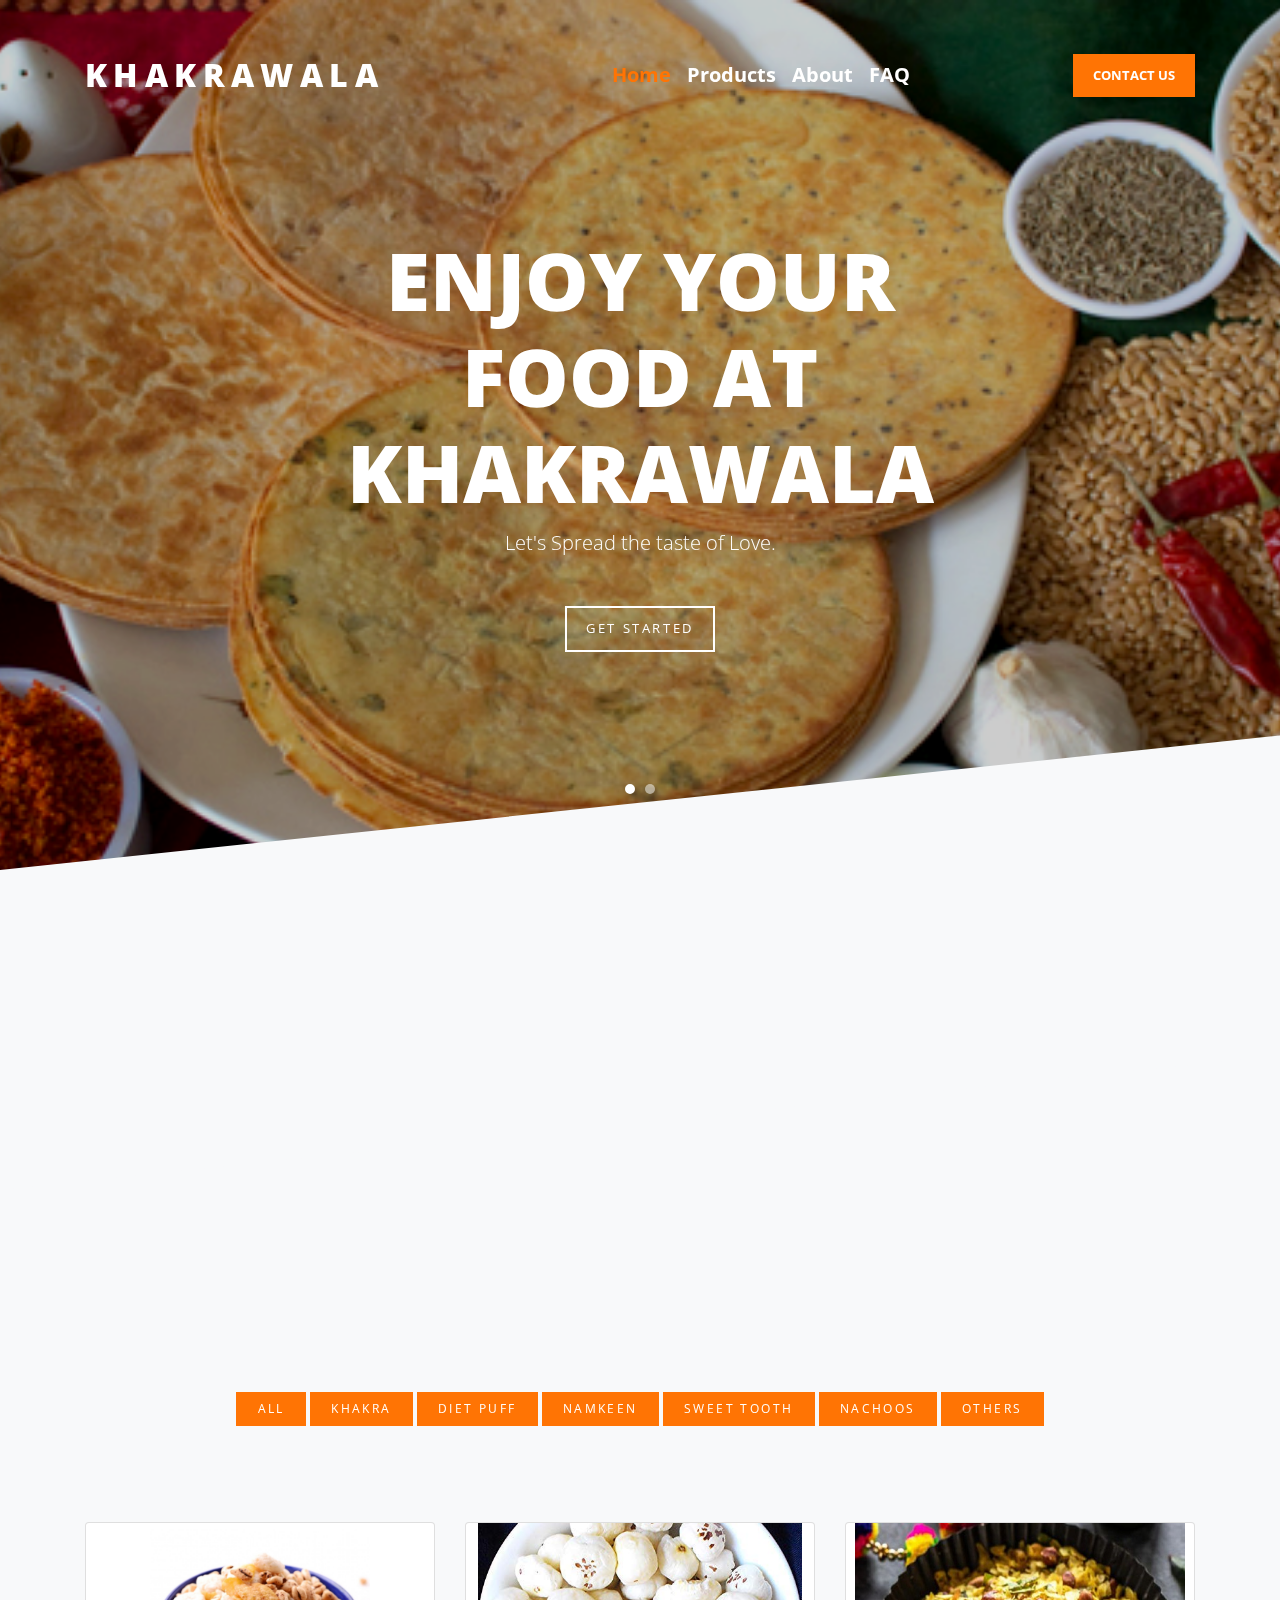
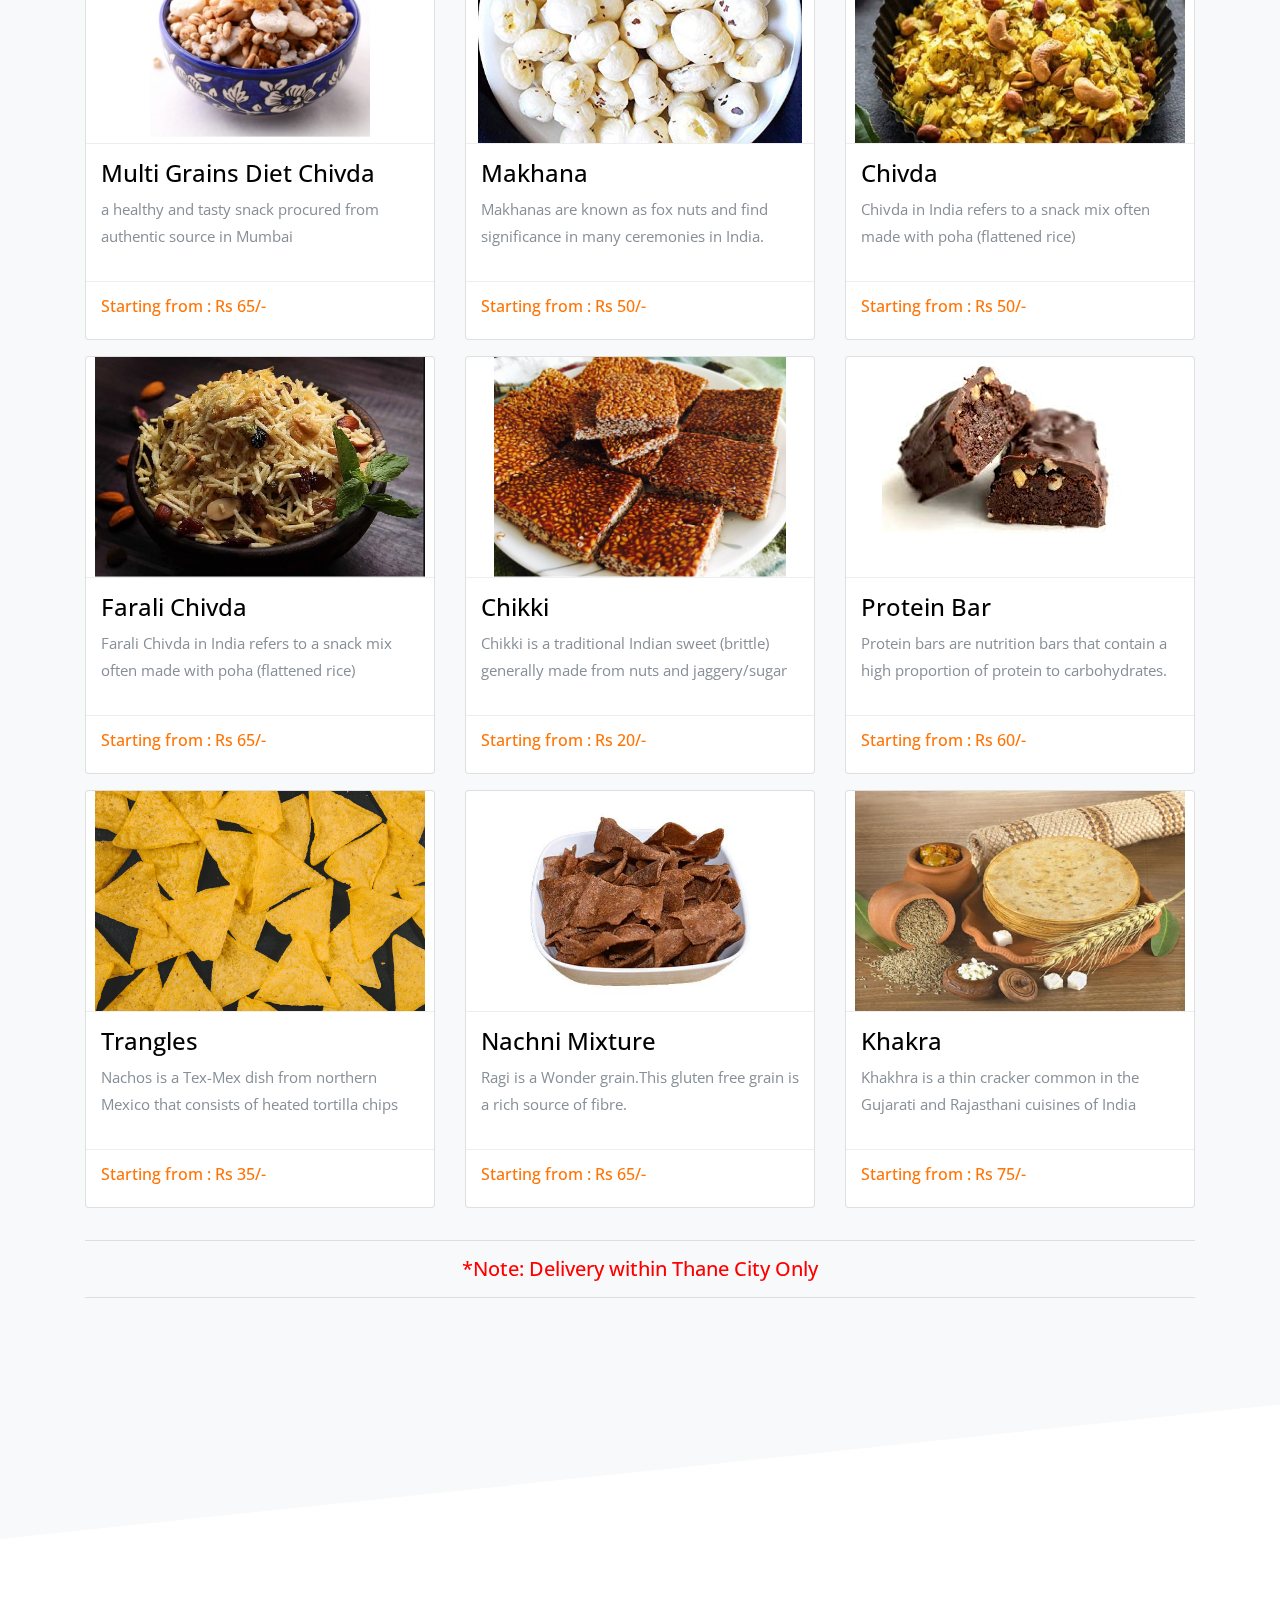
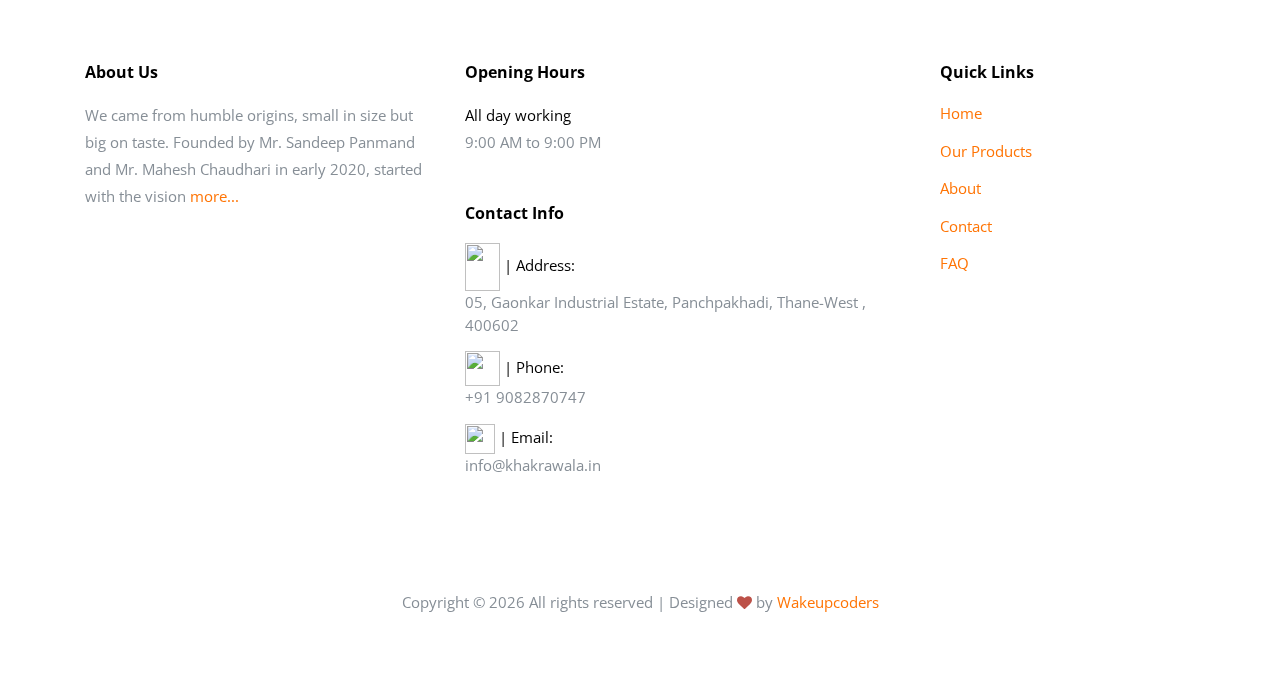
==== index.html @ 98084fb2 "anote done" ====
<!DOCTYPE html>
<html lang="en">

<head>
  <title>khakrawala</title>
  <meta charset="utf-8">
  <meta name="viewport" content="width=device-width, initial-scale=1, shrink-to-fit=yes">
  <link href="https://fonts.googleapis.com/css?family=Open+Sans:300,400,700,800" rel="stylesheet">

  <link rel="stylesheet" href="css/bootstrap.css">
  <link rel="stylesheet" href="css/animate.css">
  <link rel="stylesheet" href="css/owl.carousel.min.css">
  <link rel="stylesheet" href="css/aos.css">

  <link rel="stylesheet" href="css/magnific-popup.css">


  <link rel="stylesheet" href="fonts/ionicons/css/ionicons.min.css">
  <link rel="stylesheet" href="fonts/fontawesome/css/font-awesome.min.css">
  <link rel="stylesheet" href="fonts/flaticon/font/flaticon.css">

  <!-- Theme Style -->
  <link rel="stylesheet" href="css/style.css">
</head>

<body>

  <header role="banner">
    <nav class="navbar navbar-expand-md navbar-dark bg-dark">
      <div class="container">
        <a class="navbar-brand" href="index.html">khakrawala</a>
        <button class="navbar-toggler" type="button" data-toggle="collapse" data-target="#navbarsExample05" aria-controls="navbarsExample05" aria-expanded="false" aria-label="Toggle navigation">
          <span class="navbar-toggler-icon"></span>
        </button>

        <div class="collapse navbar-collapse" id="navbarsExample05">
          <ul class="navbar-nav ml-auto pl-lg-5 pl-0" >
            <li class="nav-item">
              <a class="nav-link active" href="index.html" style="font-size: 20px; font-weight: bolder;">Home</a>
            </li>
            <li class="nav-item">
              <a class="nav-link" href="recipes.html" style="font-size: 20px; font-weight: bolder;">Products</a>
            </li>
            
            <li class="nav-item">
              <a class="nav-link" href="about.html" style="font-size: 20px; font-weight: bolder;">About</a>
            </li>


            <li class="nav-item">
                <a class="nav-link" href="faq.html" style="font-size: 20px; font-weight: bolder;">FAQ</a>
              </li>
         
          </ul>

          <ul class="navbar-nav ml-auto">
            <li class="nav-item cta-btn">
              <a class="nav-link" href="contact.html">Contact Us</a>
            </li>
          </ul>
          
        </div>
      </div>
    </nav>
  </header>
  <!-- END header -->

  <div class="slider-wrap">
    <section class="home-slider owl-carousel">


      <div class="slider-item" style="background-image: url('img/khakhara2nd.png');">

        <div class="container">
          <div class="row slider-text align-items-center justify-content-center">
            <div class="col-md-8 text-center col-sm-12 ">
              <h1 data-aos="fade-up">Enjoy Your Food at khakrawala</h1>
              <p class="mb-5" data-aos="fade-up" data-aos-delay="100">Let's Spread the taste of Love.</p>
              <p data-aos="fade-up" data-aos-delay="200"><a href="#getstarted" class="btn btn-white btn-outline-white">Get
                  Started </a></p>
            </div>
          </div>
        </div>

      </div>

      <div class="slider-item" style="background-image: url('img/chk.jpg');">
        <div class="container">
          <div class="row slider-text align-items-center justify-content-center">
            <div class="col-md-8 text-center col-sm-12 ">
              <h1 data-aos="fade-up">Delecious Food</h1>
              <p class="mb-5" data-aos="fade-up" data-aos-delay="100">Its Just one call away <a href="contact.html">Contact Us</a></p>
              <p data-aos="fade-up" data-aos-delay="200"><a href="#getstarted" class="btn btn-white btn-outline-white">Get
                  Started</a></p>
            </div>
          </div>
        </div>

      </div>

    </section>
    <!-- END slider -->
  </div>


  <section class="section bg-light py-5  bottom-slant-gray" id="getstarted">
    <div class="container">
      <div class="row" >
        <div class="col-md-6 mb-4 mb-lg-0 col-lg-3 text-left service-block" data-aos="fade-up" data-aos-delay="">
          <span class="wrap-icon"><span class="flaticon-dinner d-block mb-4"></span></span>
          <h3 class="mb-2 text-primary" >Enjoy Eating</h3>
          <p>Enjoy the taste of life with khakrawala. We provides delicious food it will connect you to your soul.</p>
        </div>
        <div class="col-md-6 mb-4 mb-lg-0 col-lg-3 text-left service-block" data-aos="fade-up" data-aos-delay="100">
          <span class="wrap-icon"><span class="flaticon-cook d-block mb-4"></span></span>
          <h3 class="mb-2 text-primary">Snacks Lover</h3>
          <p>If you are a snacks lover or wanted to eat something crisp or snacky you are at right place.</p>
        </div>
        <div class="col-md-6 mb-4 mb-lg-0 col-lg-3 text-left service-block" data-aos="fade-up" data-aos-delay="200">
          <span class="wrap-icon"><span
              class="flaticon-cook d-block mb-4"></span></span>
          <h3 class="mb-2 text-primary">Hunger Killer</h3>
          <p>Huger!!!! Feeling hungry we are always ready to server our delicoius and amazing food with our love.</p>
        </div>
        <div class="col-md-6 mb-4 mb-lg-0 col-lg-3 text-left service-block" data-aos="fade-up" data-aos-delay="300">
          <span class="wrap-icon"><span class="flaticon-dinner d-block mb-4"></span></span>
          <h3 class="mb-2 text-primary">Best in Budget</h3>
          <p>We provide such food that fits into your pocket. Lets enjoy the day with cheap and Good quality of food.</p>
        </div>
      </div>
    </div>
  </section>




  

  <section class="section bg-light pt-0 bottom-slant-gray">

      <div class="clearfix mb-5 pb-5">
        <div class="container-fluid">
          <div class="row" data-aos="fade">
            <div class="col-md-12 text-center heading-wrap">
              <h2>Products</h2>
  
              <h4>Our Specialty - 101 Flavours Khakra's</h4>
            </div>
  
          </div>
        </div>
        <div class="container"><br>
          <center>
            <button  class="btn btn-sm btn-primary" id="btnall">All</button>
            <button  class="btn btn-sm btn-primary" id="btnkhakra">Khakra</button>
            <button  class="btn btn-sm btn-primary" id="btndietpuff">Diet Puff</button>
            <button  class="btn btn-sm btn-primary" id="btnnamkeen">Namkeen</button>
            <button  class="btn btn-sm btn-primary" id="btnsweettooth">Sweet Tooth</button>
            <button  class="btn btn-sm btn-primary" id="btnnachoos">Nachoos</button>
            <button  class="btn btn-sm btn-primary" id="btnothers">Others</button>
          </center>
  
        </div>
      </div>
  
  
  
      
     
  
      <div class="container">
  
  
        <div class="row">
          <div class="col-md-4 DP">
            <figure class="card card-product">
              <div class="img-wrap"><img src="img/pop_-_multigrain_mix_web.jpg"></div>
              <figcaption class="info-wrap">
                <h4 class="title">Multi Grains Diet Chivda</h4>
                <p class="desc">a healthy and tasty snack procured from authentic source in Mumbai</p>
  
              </figcaption>
              <div class="bottom-wrap">
  
                <div class="price-wrap h5">
                  <span class="price-new">
                    <p class="text-primary h6">Starting from : Rs 65/- </p>
                  </span>
                </div> <!-- price-wrap.// -->
              </div> <!-- bottom-wrap.// -->
            </figure>
          </div> <!-- col // -->
          <div class="col-md-4 DP">
            <figure class="card card-product">
              <div class="img-wrap"><img src="img/roasted-makhana-recipe-1.jpg"> </div>
              <figcaption class="info-wrap">
                <h4 class="title">Makhana</h4>
                <p class="desc">Makhanas are known as fox nuts and find significance in many ceremonies in India.</p>
  
              </figcaption>
              <div class="bottom-wrap">
  
                <div class="price-wrap h5">
                  <span class="price-new">
                    <p class="text-primary h6 ">Starting from : Rs 50/- </p>
                  </span>
                </div> <!-- price-wrap.// -->
              </div> <!-- bottom-wrap.// -->
            </figure>
          </div> <!-- col // -->
          <div class="col-md-4 NAMKEEN">
            <figure class="card card-product">
              <div class="img-wrap"><img src="img/Roasted-Poha-Chivda-480x270.jpg"></div>
              <figcaption class="info-wrap">
                <h4 class="title">Chivda</h4>
                <p class="desc">Chivda in India refers to a snack mix often made with poha (flattened rice)</p>
  
              </figcaption>
              <div class="bottom-wrap">
  
                <div class="price-wrap h5">
                  <span class="price-new">
                    <p class="text-primary h6 ">Starting from : Rs 50/- </p>
                  </span>
                </div> <!-- price-wrap.// -->
              </div> <!-- bottom-wrap.// -->
            </figure>
          </div> <!-- col // -->
  
  
  
  
          <div class="col-md-4 NAMKEEN">
            <figure class="card card-product">
              <div class="img-wrap"><img src="img/farali-chivda-namkeen-500x500.jpg"></div>
              <figcaption class="info-wrap">
                <h4 class="title">Farali Chivda</h4>
                <p class="desc">Farali Chivda in India refers to a snack mix often made with poha (flattened rice)</p>
  
              </figcaption>
              <div class="bottom-wrap">
  
                <div class="price-wrap h5">
                  <span class="price-new">
                    <p class="text-primary h6 ">Starting from : Rs 65/- </p>
                  </span></span>
                </div> <!-- price-wrap.// -->
              </div> <!-- bottom-wrap.// -->
            </figure>
          </div> <!-- col // -->
          <div class="col-md-4 ST">
            <figure class="card card-product">
              <div class="img-wrap"><img src="img/Peanut-Chikki-500x500.jpg"> </div>
              <figcaption class="info-wrap">
                <h4 class="title">Chikki</h4>
                <p class="desc">Chikki is a traditional Indian sweet (brittle) generally made from nuts and
                  jaggery/sugar</p>
  
              </figcaption>
              <div class="bottom-wrap">
  
                <div class="price-wrap h5">
                  <span class="price-new">
                    <p class="text-primary h6 ">Starting from : Rs 20/-</p>
                  </span>
                </div> <!-- price-wrap.// -->
              </div> <!-- bottom-wrap.// -->
            </figure>
          </div> <!-- col // -->
          <div class="col-md-4 ST">
            <figure class="card card-product">
              <div class="img-wrap"><img src="img/proteinbar.jpg"></div>
              <figcaption class="info-wrap">
                <h4 class="title">Protein Bar</h4>
                <p class="desc">Protein bars are nutrition bars that contain a high proportion of protein to
                  carbohydrates.</p>
  
              </figcaption>
              <div class="bottom-wrap">
  
                <div class="price-wrap h5">
                  <span class="price-new">
                    <p class="text-primary h6 ">Starting from : Rs 60/-</p>
                  </span>
                </div> <!-- price-wrap.// -->
              </div> <!-- bottom-wrap.// -->
            </figure>
          </div> <!-- col // -->
  
  
  
          <div class="col-md-4 nachoos">
            <figure class="card card-product">
              <div class="img-wrap"><img src="img/triangles.jpg"></div>
              <figcaption class="info-wrap">
                <h4 class="title">Trangles</h4>
                <p class="desc">Nachos is a Tex-Mex dish from northern Mexico that consists of heated tortilla chips</p>
  
              </figcaption>
              <div class="bottom-wrap">
  
                <div class="price-wrap h5">
                  <span class="price-new">
                    <p class="text-primary h6 ">Starting from : Rs 35/-</p>
                  </span>
                </div> <!-- price-wrap.// -->
              </div> <!-- bottom-wrap.// -->
            </figure>
          </div> <!-- col // -->
          <div class="col-md-4 others">
            <figure class="card card-product">
              <div class="img-wrap"><img src="img/nachni.jpg"> </div>
              <figcaption class="info-wrap">
                <h4 class="title">Nachni Mixture</h4>
                <p class="desc">Ragi is a Wonder grain.This gluten free grain is a rich source of fibre.</p>
  
              </figcaption>
              <div class="bottom-wrap">
  
                <div class="price-wrap h5">
                  <span class="price-new">
                    <p class="text-primary h6 ">Starting from : Rs 65/-</p>
                  </span>
                </div> <!-- price-wrap.// -->
              </div> <!-- bottom-wrap.// -->
            </figure>
          </div> <!-- col // -->
          <div class="col-md-4 khakra">
            <figure class="card card-product">
              <div class="img-wrap"><img src="img/khakhra23.jpg"></div>
              <figcaption class="info-wrap">
                <h4 class="title">Khakra</h4>
                <p class="desc">Khakhra is a thin cracker common in the Gujarati and Rajasthani cuisines of India</p>
  
              </figcaption>
              <div class="bottom-wrap">
  
                <div class="price-wrap h5">
                  <span class="price-new">
                    <p class="text-primary h6 "> Starting from : Rs 75/- </p>
                  </span>
                </div> <!-- price-wrap.// -->
              </div> <!-- bottom-wrap.// -->
            </figure>
          </div> <!--  col // -->
  
  
        </div>
        <hr>
        <center><h5 style="color:red;">*Note: Delivery within Thane City Only</h5></center> 
        <hr>
      </div>
  
  
      <!-- <div class="container"> 
          
            <div class="row no-gutters">
              <div class="col-md-6">
                <div class="sched d-block d-lg-flex">
                  <div class="bg-image order-2" style="background-image: url('img/pop_-_multigrain_mix_web.jpg');" data-aos="fade"></div>
                  <div class="text order-1">
                    <h3>Farali Chivda</h3>
                    <p>Farali Chivda in India refers to a snack mix often made with poha (flattened rice)</p>
                    <p class="text-primary h6">Rs 65/- 200 gm</p>
                  </div>
                  
                </div>
    
                <div class="sched d-block d-lg-flex">
                  <div class="bg-image" style="background-image: url('img/Roasted-Poha-Chivda-480x270.jpg');" data-aos="fade"></div>
                  <div class="text">
                    <h3>Chivda </h3>
                    <p>Chivda in India refers to a snack mix often made with poha (flattened rice)</p>
                    <p class="text-primary h6 ">Rs 50 200 gm</p>
                    
                  </div>
                  
                </div>
    
              </div>
    
              <div class="col-md-6">
                <div class="sched d-block d-lg-flex">
                  <div class="bg-image order-2" style="background-image: url('img/roasted-makhana-recipe-1.jpg');" data-aos="fade"></div>
                  <div class="text order-1">
                    <h3>Makhana</h3>
                    <p>Makhanas are known as fox nuts and find significance in many ceremonies in India.</p>
                    <p class="text-primary h6">Rs 50 100 gm (Any flavour)</p>
                    
                  </div>
                  
                </div>
    
                <div class="sched d-block d-lg-flex">
                  <div class="bg-image" style="background-image: url('img/farali-chivda-namkeen-500x500.jpg ');" data-aos="fade"></div>
                  <div class="text">
                    <h3>Farali Chivda</h3>
                    <p>Farali Chivda in India refers to a snack mix often made with poha (flattened rice)</p>
                    <p class="text-primary h6">Rs 60 200gm (Any flavour)</p>
                    
                  </div>
                  
                </div>
    
              </div>
            </div>
    
            <div class="row no-gutters">
              <div class="col-md-6">
                <div class="sched d-block d-lg-flex">
                  <div class="bg-image order-2" style="background-image: url('img/Peanut-Chikki-500x500.jpg');" data-aos="fade"></div>
                  <div class="text order-1">
                    <h3>Chikki</h3>
                    <p>Chikki is a traditional Indian sweet (brittle) generally made from nuts and jaggery/sugar.</p>
                    <p class="text-primary h6">Rs 20 50gm</p>
                  </div>
                  
                </div>
    
                <div class="sched d-block d-lg-flex">
                  <div class="bg-image" style="background-image: url('img/triangles.jpg');" data-aos="fade"></div>
                  <div class="text">
                    <h3>Trangles</h3>
                    <p>Nachos is a Tex-Mex dish from northern Mexico that consists of heated tortilla chips</p>
                    <p class="text-primary h6">Rs 35 60gm </p>
                    
                  </div>
                  
                </div>
    
              </div>
    
              <div class="col-md-6">
                <div class="sched d-block d-lg-flex">
                  <div class="bg-image order-2" style="background-image: url('img/proteinbar.jpg');" data-aos="fade"></div>
                  <div class="text order-1">
                    <h3>Protein Bar</h3>
                    <p>Protein bars are nutrition bars that contain a high proportion of protein to carbohydrates.</p>
                    <p class="text-primary h6">Rs 60-80 40gm (depending on ingredients)</p>
                    
                  </div>
                  
                </div>
    
                <div class="sched d-block d-lg-flex">
                  <div class="bg-image" style="background-image: url('img/nachni.jpg');" data-aos="fade"></div>
                  <div class="text">
                    <h3>Nachni mixture</h3>
                    <p>Ragi is a Wonder grain.This gluten free grain is a rich source of fibre.</p>
                    <p class="text-primary h6">Rs 65 200gm </p>
        
                  </div>
                </div>
              </div>
              <div class="col-md-6">
                <div class="sched d-block d-lg-flex">
                  <div class="bg-image order-2" style="background-image: url('img/kakhra3.png');" data-aos="fade"></div>
                  <div class="text order-1">
                    <h3>Khakra</h3>
                    <p>Khakhra is a thin cracker common in the Gujarati and Rajasthani cuisines of western India</p>
                    <p class="text-primary h6">Rs 75/- 250gm </p>
                  </div>
                </div>
              </div>
          </div>
        </div>  -->
    </section> <!-- .section -->
    <footer class="site-footer" role="contentinfo">
      <div class="container mb-5">
        <div class="row justify-content-center">
          <div class="col-lg-6 text-center">
            <div class="row">
  
            </div>
          </div>
        </div>
      </div>
      <div class="container">
        <div class="row mb-5">
          <div class="col-md-4 mb-5">
            <h3>About Us</h3>
            <p class="mb-5">We came from humble origins, small in size but big on taste. Founded by Mr. Sandeep Panmand and
              Mr. Mahesh Chaudhari in early 2020, started with the vision
              <a href="about.html">more...</a>
            </p>
            <ul class="list-unstyled footer-link d-flex footer-social">
              <!-- <li><a href="#" class="p-2"><span class="fa fa-twitter"></span></a></li>
                <li><a href="#" class="p-2"><span class="fa fa-facebook"></span></a></li>
                <li><a href="#" class="p-2"><span class="fa fa-linkedin"></span></a></li>
                <li><a href="#" class="p-2"><span class="fa fa-instagram"></span></a></li> -->
            </ul>
  
          </div>
          <div class="col-md-5 mb-5">
            <div class="mb-5">
              <h3>Opening Hours</h3>
              <p><strong class="d-block font-weight-normal text-black">All day working </strong> 9:00 AM to 9:00 PM </p>
            </div>
            <div>
              <h3>Contact Info</h3>
              <ul class="list-unstyled footer-link">
                <li class="d-block">
                  <span class="d-block text-black"> <img src="https://cdn3.iconfinder.com/data/icons/general-25/76/Location-512.png" height="48" width="35"/> | Address:</span>
                  <span>05, Gaonkar Industrial Estate, Panchpakhadi, Thane-West , 400602</span></li>
                <li class="d-block"> <span class="d-block text-black"><img src="https://img.icons8.com/pastel-glyph/64/000000/whatsapp--v2.png" height="35" width="35"/> | Phone:</span><span>+91 9082870747</span></li>
                <li class="d-block"><span class="d-block text-black"><img src="https://image.flaticon.com/icons/png/512/8/8807.png" height="30" width="30"/> | Email:</span><span>info@khakrawala.in </span></li>
              </ul>
            </div>
          </div>
          <div class="col-md-3 mb-5">
            <h3>Quick Links</h3>
            <ul class="list-unstyled footer-link">
                <li><a href="index.html">Home</a></li>
                <li><a href="recipes.html">Our Products</a></li>
                <li><a href="about.html">About</a></li>
                <li><a href="contact.html">Contact</a></li>
                <li><a href="faq.html">FAQ</a></li>
              </ul>
          </div>
          <div class="col-md-3">
  
          </div>
        </div>
        <div class="row">
          <div class="col-12 text-md-center text-left">
            <p>
  
              Copyright &copy;
              <script>document.write(new Date().getFullYear());</script> All rights reserved | Designed <i
                class="fa fa-heart text-danger" aria-hidden="true"></i> by <a href="#" target="_blank">Wakeupcoders</a>
  
            </p>
          </div>
        </div>
      </div>
    </footer>
  <!-- END footer -->
  <!-- loader -->
  <div id="loader" class="show fullscreen"><svg class="circular" width="48px" height="48px">
      <circle class="path-bg" cx="24" cy="24" r="22" fill="none" stroke-width="4" stroke="#eeeeee" />
      <circle class="path" cx="24" cy="24" r="22" fill="none" stroke-width="4" stroke-miterlimit="10"
        stroke="#cf1d16" /></svg></div>
  <script src="js/jquery-3.2.1.min.js"></script>
  <script src="js/popper.min.js"></script>
  <script src="js/bootstrap.min.js"></script>
  <script src="js/owl.carousel.min.js"></script>
  <script src="js/jquery.waypoints.min.js"></script>
  <script src="js/aos.js"></script>
  <script src="js/jquery.magnific-popup.min.js"></script>
  <script src="js/magnific-popup-options.js"></script>
  <script src="js/main.js"></script>
  <script src="js/script.js"></script>

</body>

</html>
---- fonts/flaticon/font/flaticon.css ----
/*
  	Flaticon icon font: Flaticon
  	Creation date: 02/05/2019 01:22
  	*/

@font-face {
  font-family: "Flaticon";
  src: url("./Flaticon.eot");
  src: url("./Flaticon.eot?#iefix") format("embedded-opentype"),
       url("./Flaticon.woff2") format("woff2"),
       url("./Flaticon.woff") format("woff"),
       url("./Flaticon.ttf") format("truetype"),
       url("./Flaticon.svg#Flaticon") format("svg");
  font-weight: normal;
  font-style: normal;
}

@media screen and (-webkit-min-device-pixel-ratio:0) {
  @font-face {
    font-family: "Flaticon";
    src: url("./Flaticon.svg#Flaticon") format("svg");
  }
}

[class^="flaticon-"]:before, [class*=" flaticon-"]:before,
[class^="flaticon-"]:after, [class*=" flaticon-"]:after {   
  font-family: Flaticon;
        font-style: normal;
/* Better Font Rendering =========== */
  -webkit-font-smoothing: antialiased;
  -moz-osx-font-smoothing: grayscale;
}

.flaticon-dinner:before { content: "\f100"; }
.flaticon-hot-coffee-rounded-cup-on-a-plate-from-side-view:before { content: "\f101"; }
.flaticon-alcohol:before { content: "\f102"; }
.flaticon-fish:before { content: "\f103"; }
.flaticon-meat:before { content: "\f104"; }
.flaticon-cook:before { content: "\f105"; }
---- css/style.css ----
html {
  overflow-x: hidden; }

body {
  background: #fff;
  font-family: "Open Sans", Arial, sans-serif;
  font-weight: 400;
  font-size: 15px;
  line-height: 1.8;
  color: #868e96; }

.card-product .img-wrap {
    border-radius: 3px 3px 0 0;
    overflow: hidden;
    position: relative;
    height: 220px;
    text-align: center;
}
.card-product .img-wrap img {
    max-height: 100%;
    max-width: 100%;
    object-fit: cover;
}
.card-product .info-wrap {
    overflow: hidden;
    padding: 15px;
    border-top: 1px solid #eee;
}
.card-product .bottom-wrap {
    padding: 15px;
    border-top: 1px solid #eee;
}

.label-rating { margin-right:10px;
    color: #333;
    display: inline-block;
    vertical-align: middle;
}

.card-product .price-old {
    color: #999;
}
  

a {
  -webkit-transition: .3s all ease;
  -o-transition: .3s all ease;
  transition: .3s all ease;
  text-decoration: none; }
  a:hover {
    text-decoration: none; }

h1, h2, h3, h4, h5 {
  color: #000; }

.btn, .form-control {
  outline: none;
  -webkit-box-shadow: none !important;
  box-shadow: none !important;
  border-radius: 0px !important; }
  .btn:focus, .btn:active, .form-control:focus, .form-control:active {
    outline: none; }

.form-control {
  -webkit-box-shadow: none !important;
  box-shadow: none !important;
  height: 46px;
  border-width: 1px; }
  .form-control:active, .form-control:focus {
    border-color: #ff7404; }

textarea.form-control {
  height: inherit; }

.btn {
  font-size: 13px;
  text-transform: uppercase;
  letter-spacing: .2em; }
  .btn.btn-primary {
    color: #fff;
    border-width: 2px; }
    .btn.btn-primary:hover, .btn.btn-primary:active, .btn.btn-primary:focus {
      border-color: #ff9037;
      background: #ff9037; }
  .btn.btn-sm {
    font-size: 12px; }
  .btn.btn-outline-primary {
    border-width: 2px;
    color: #ff7404; }
    .btn.btn-outline-primary:hover, .btn.btn-outline-primary:focus, .btn.btn-outline-primary:active {
      color: #fff; }
  .btn.btn-outline-white {
    border-width: 2px;
    border-color: #fff;
    color: #fff; }
    .btn.btn-outline-white:hover, .btn.btn-outline-white:focus {
      background: #fff;
      color: #000 !important;
      border-width: 2px; }
  .btn:hover {
    text-decoration: none; }

/* Header */
header {
  position: absolute;
  top: 0;
  left: 0;
  width: 100%;
  z-index: 5;
  padding: 0px 0; }
  @media (min-width: 768px) {
    header {
      padding: 30px 0; } }
  header .navbar-brand {
    text-transform: uppercase;
    letter-spacing: .2em;
    font-weight: 800;
    font-size: 2rem; }
    header .navbar-brand.absolute {
      position: absolute; }
      @media (max-width: 991px) {
        header .navbar-brand.absolute {
          position: relative; } }
    header .navbar-brand span {
      color: #ff7404; }
      @media (min-width: 768px) {
        header .navbar-brand span {
          color: #ced4da; } }
  header .navbar {
    background: black !important;
    padding-top: .5rem;
    padding-bottom: .5rem; }
    @media (min-width: 768px) {
      header .navbar {
        padding-top: 0;
        padding-bottom: 0;
        background: none !important;
        position: relative; } }
    header .navbar .nav-link {
      padding: 1.7rem 1rem;
      outline: none !important;
      font-size: 1rem;
      color: white !important; }
      @media (max-width: 1199px) {
        header .navbar .nav-link {
          padding: .5rem 0rem; } }
      header .navbar .nav-link.active {
        color: #ff7404 !important; }
    header .navbar .dropdown-menu {
      font-size: 14px;
      border-radius: 4px;
      border: none;
      -webkit-box-shadow: 0 2px 30px 0px rgba(0, 0, 0, 0.2);
      box-shadow: 0 2px 30px 0px rgba(0, 0, 0, 0.2);
      min-width: 13em;
      margin-top: -10px; }
      header .navbar .dropdown-menu:before {
        bottom: 100%;
        left: 10%;
        border: solid transparent;
        content: " ";
        height: 0;
        width: 0;
        position: absolute;
        pointer-events: none;
        border-bottom-color: #fff;
        border-width: 7px; }
        @media (max-width: 991px) {
          header .navbar .dropdown-menu:before {
            display: none; } }
      header .navbar .dropdown-menu .dropdown-item:hover {
        background: #ff7404;
        color: #fff; }
      header .navbar .dropdown-menu .dropdown-item.active {
        background: #ff7404;
        color: #fff; }
      header .navbar .dropdown-menu a {
        padding-top: 7px;
        padding-bottom: 7px; }
    header .navbar .cta-btn a {
      background: #ff7404;
      color: #fff !important;
      text-transform: uppercase;
      font-size: .8rem;
      padding: 15px 20px !important;
      line-height: 1;
      font-weight: bold;
      -webkit-transition: .3s all ease;
      -o-transition: .3s all ease;
      transition: .3s all ease; }
      header .navbar .cta-btn a:hover {
        background: #fff;
        color: #ff7404 !important;
        -webkit-box-shadow: 2px 0 30px -5px rgba(0, 0, 0, 0.2);
        box-shadow: 2px 0 30px -5px rgba(0, 0, 0, 0.2); }

.half .text, .half .image {
  width: 50%; }
  @media (max-width: 991px) {
    .half .text, .half .image {
      width: 100%; } }

.half .text {
  padding: 7%; }

.half .image {
  background-size: cover;
  background-position: center center; }
  @media (max-width: 991px) {
    .half .image {
      height: 350px; } }

.section-heading h2 {
  font-size: 50px; }

.section-heading .small-sub-heading {
  font-size: 14px;
  color: #ff7404; }

.blog .media h3 {
  font-size: 20px;
  margin-bottom: 10px; }

.blog .media .post-meta {
  font-size: 14px;
  letter-spacing: .2em;
  text-transform: uppercase; }

.blog .media > a {
  width: 40%; }
  @media (max-width: 767px) {
    .blog .media > a {
      width: 100%;
      margin-bottom: 30px; } }

.item-dishes {
  position: relative;
  display: block;
  overflow: hidden; }
  .item-dishes img {
    -webkit-transform: scale(1);
    -ms-transform: scale(1);
    transform: scale(1);
    -webkit-transition: .3s all ease-out;
    -o-transition: .3s all ease-out;
    transition: .3s all ease-out;
    z-index: 1; }
  .item-dishes:before {
    position: absolute;
    content: "";
    left: 0;
    right: 0;
    bottom: 0;
    top: 0;
    z-index: 2;
    background: #000;
    opacity: .3; }
  .item-dishes .text {
    z-index: 3;
    position: absolute;
    top: 50%;
    -webkit-transform: translateY(-50%);
    -ms-transform: translateY(-50%);
    transform: translateY(-50%);
    width: 100%;
    text-align: center; }
    .item-dishes .text .dishes-heading {
      font-size: 30px;
      font-weight: 700;
      max-width: 500px;
      margin: 0 auto;
      text-transform: uppercase;
      color: #fff; }
      @media (max-width: 991px) {
        .item-dishes .text .dishes-heading {
          font-size: 1.3rem; } }
    .item-dishes .text .dishes-price {
      font-weight: 700;
      font-size: 20px;
      color: #fff;
      display: inline-block;
      background: #ff7404;
      width: 100px;
      height: 100px;
      line-height: 100px;
      border-radius: 50%;
      -webkit-transition: .3s all ease;
      -o-transition: .3s all ease;
      transition: .3s all ease;
      border: 2px solid transparent; }
  .item-dishes:hover img {
    -webkit-transform: scale(1.1);
    -ms-transform: scale(1.1);
    transform: scale(1.1); }
  .item-dishes:hover .dishes-price {
    background: transparent;
    border: 2px solid #fff; }

.heading-wrap {
  position: relative; }
  .heading-wrap h2 {
    font-size: 50px;
    position: relative;
    padding-top: 30px;
    z-index: 2;
    text-transform: uppercase;
    font-weight: 800; }
    .heading-wrap h2:before {
      width: 80px;
      height: 2px;
      background: #ff7404;
      content: "";
      position: absolute;
      top: 0;
      left: 50%;
      -webkit-transform: translateX(-50%);
      -ms-transform: translateX(-50%);
      transform: translateX(-50%); }
  .heading-wrap .back-text, .heading-wrap .back-text-dark {
    z-index: 0;
    line-height: 1;
    top: .5em;
    left: 50%;
    margin-top: -50px;
    -webkit-transform: translateX(-50%);
    -ms-transform: translateX(-50%);
    transform: translateX(-50%);
    font-weight: 800;
    font-size: 200px;
    position: absolute;
    width: 100%;
    color: #f7f7f7;
    text-transform: uppercase; }
  .heading-wrap .back-text-dark {
    color: #f2f2f2 !important; }

.lead {
  font-size: 16px; }

.testimonial p {
  font-size: 20px;
  color: #000; }

.testimonial .author img {
  width: 80px;
  height: 80px;
  border-radius: 50%; }

.testimonial .author .author-info {
  margin-top: 20px; }

.testimonial .author h4 {
  font-size: 18px;
  margin-bottom: 0; }

.testimonial .author p {
  color: #cccccc;
  font-size: 14px; }

.sched, .blog {
  display: block;
  background-color: #fff; }
  .sched .text, .sched .bg-image, .blog .text, .blog .bg-image {
    width: 100%; }
    @media (min-width: 992px) {
      .sched .text, .sched .bg-image, .blog .text, .blog .bg-image {
        width: 50%; } }
  .sched h3, .blog h3 {
    font-size: 20px; }
  .sched .text, .blog .text {
    padding: 30px; }
  .sched .sched-time, .blog .sched-time {
    font-size: 13px;
    color: #999999; }
  .sched .bg-image, .blog .bg-image {
    background-size: cover;
    background-position: center center; }
    @media (max-width: 991px) {
      .sched .bg-image, .blog .bg-image {
        height: 200px; } }

@media (min-width: 768px) {
  .blog {
    margin-bottom: 30px; } }

.blog .text, .blog .bg-image {
  width: 100%; }
  @media (min-width: 992px) {
    .blog .text, .blog .bg-image {
      width: 100%; } }

.blog .bg-image {
  height: 300px; }

.custom-icon {
  font-size: 70px;
  color: #ff7404; }

/* Owl Carousel */
.owl-carousel .owl-item {
  -webkit-transition: .3s all ease-in-out;
  -o-transition: .3s all ease-in-out;
  transition: .3s all ease-in-out;
  opacity: .2; }
  .owl-carousel .owl-item.active {
    opacity: 1; }

.owl-carousel .owl-nav {
  position: absolute;
  top: 50%;
  width: 100%; }
  .owl-carousel .owl-nav .owl-prev,
  .owl-carousel .owl-nav .owl-next {
    position: absolute;
    -webkit-transform: translateY(-50%);
    -ms-transform: translateY(-50%);
    transform: translateY(-50%);
    margin-top: -10px;
    opacity: 1;
    -webkit-transition: .3s all ease;
    -o-transition: .3s all ease;
    transition: .3s all ease; }
    .owl-carousel .owl-nav .owl-prev:hover, .owl-carousel .owl-nav .owl-prev:focus, .owl-carousel .owl-nav .owl-prev:active,
    .owl-carousel .owl-nav .owl-next:hover,
    .owl-carousel .owl-nav .owl-next:focus,
    .owl-carousel .owl-nav .owl-next:active {
      outline: none;
      opacity: 1; }
    .owl-carousel .owl-nav .owl-prev span:before,
    .owl-carousel .owl-nav .owl-next span:before {
      font-size: 40px; }
  .owl-carousel .owl-nav .owl-prev {
    left: 30px !important; }
  .owl-carousel .owl-nav .owl-next {
    right: 30px !important; }

.owl-carousel .owl-dots {
  text-align: center; }
  .owl-carousel .owl-dots .owl-dot {
    width: 10px;
    height: 10px;
    margin: 5px;
    border-radius: 50%;
    background: none;
    background: #fff;
    opacity: .5; }
    .owl-carousel .owl-dots .owl-dot.active {
      opacity: 1; }

.owl-carousel.centernonloop .owl-dots, .owl-carousel.centernonloop2 .owl-dots {
  margin-top: 50px; }
  .owl-carousel.centernonloop .owl-dots.disabled, .owl-carousel.centernonloop2 .owl-dots.disabled {
    display: block !important; }
  .owl-carousel.centernonloop .owl-dots .owl-dot, .owl-carousel.centernonloop2 .owl-dots .owl-dot {
    display: inline-block; }
    .owl-carousel.centernonloop .owl-dots .owl-dot > span, .owl-carousel.centernonloop2 .owl-dots .owl-dot > span {
      display: inline-block;
      width: 7px;
      height: 7px;
      background: #ccc;
      -webkit-transition: .3s all ease-in-out;
      -o-transition: .3s all ease-in-out;
      transition: .3s all ease-in-out; }
    .owl-carousel.centernonloop .owl-dots .owl-dot.active > span, .owl-carousel.centernonloop2 .owl-dots .owl-dot.active > span {
      background: #ff7404;
      -webkit-box-shadow: 0 1px 5px 0px rgba(255, 116, 4, 0.3);
      box-shadow: 0 1px 5px 0px rgba(255, 116, 4, 0.3); }
    .owl-carousel.centernonloop .owl-dots .owl-dot:active, .owl-carousel.centernonloop .owl-dots .owl-dot:focus, .owl-carousel.centernonloop2 .owl-dots .owl-dot:active, .owl-carousel.centernonloop2 .owl-dots .owl-dot:focus {
      outline: none; }

.owl-carousel.home-slider, .owl-carousel.home-slider-loop-false {
  z-index: 1;
  position: relative; }
  .owl-carousel.home-slider .btn-link, .owl-carousel.home-slider-loop-false .btn-link {
    color: #fff; }
  .owl-carousel.home-slider .owl-nav, .owl-carousel.home-slider-loop-false .owl-nav {
    opacity: 0;
    visibility: hidden;
    -webkit-transition: .3s all ease;
    -o-transition: .3s all ease;
    transition: .3s all ease; }
    .owl-carousel.home-slider .owl-nav button, .owl-carousel.home-slider-loop-false .owl-nav button {
      color: #fff; }
  .owl-carousel.home-slider:focus .owl-nav, .owl-carousel.home-slider:hover .owl-nav, .owl-carousel.home-slider-loop-false:focus .owl-nav, .owl-carousel.home-slider-loop-false:hover .owl-nav {
    opacity: 1;
    visibility: visible; }
  .owl-carousel.home-slider .slider-item, .owl-carousel.home-slider-loop-false .slider-item {
    background-size: cover;
    background-repeat: no-repeat;
    background-position: center center;
    height: calc(100vh);
    min-height: 700px;
    position: relative; }
    .owl-carousel.home-slider .slider-item:before, .owl-carousel.home-slider-loop-false .slider-item:before {
      position: absolute;
      top: 0;
      left: 0;
      right: 0;
      bottom: 0;
      background: rgba(0, 0, 0, 0.2);
      content: ""; }
    .owl-carousel.home-slider .slider-item .slider-text, .owl-carousel.home-slider-loop-false .slider-item .slider-text {
      color: #fff;
      height: calc(100vh);
      min-height: 700px; }
      .owl-carousel.home-slider .slider-item .slider-text .child-name, .owl-carousel.home-slider-loop-false .slider-item .slider-text .child-name {
        font-size: 40px;
        color: #fff; }
      .owl-carousel.home-slider .slider-item .slider-text h1, .owl-carousel.home-slider-loop-false .slider-item .slider-text h1 {
        font-size: 5rem;
        color: #fff;
        line-height: 1.2;
        font-weight: 800 !important;
        text-transform: uppercase; }
        @media (max-width: 991px) {
          .owl-carousel.home-slider .slider-item .slider-text h1, .owl-carousel.home-slider-loop-false .slider-item .slider-text h1 {
            font-size: 40px; } }
      .owl-carousel.home-slider .slider-item .slider-text p, .owl-carousel.home-slider-loop-false .slider-item .slider-text p {
        font-size: 20px;
        line-height: 1.5;
        font-weight: 300;
        color: white; }
      .owl-carousel.home-slider .slider-item .slider-text a, .owl-carousel.home-slider-loop-false .slider-item .slider-text a {
        color: #fff;
        text-decoration: underline; }
      .owl-carousel.home-slider .slider-item .slider-text .btn, .owl-carousel.home-slider-loop-false .slider-item .slider-text .btn {
        text-decoration: none; }
  .owl-carousel.home-slider.inner-page .slider-item, .owl-carousel.home-slider-loop-false.inner-page .slider-item {
    height: calc(50vh - 117px);
    min-height: 550px; }
    .owl-carousel.home-slider.inner-page .slider-item .slider-text, .owl-carousel.home-slider-loop-false.inner-page .slider-item .slider-text {
      color: #fff;
      height: calc(50vh - 117px);
      min-height: 550px; }
  .owl-carousel.home-slider .owl-dots, .owl-carousel.home-slider-loop-false .owl-dots {
    position: absolute;
    bottom: 100px;
    width: 100%; }
    .owl-carousel.home-slider .owl-dots .owl-dot, .owl-carousel.home-slider-loop-false .owl-dots .owl-dot {
      width: 10px;
      height: 10px;
      margin: 5px;
      border-radius: 50%;
      border: 2px solid rgba(255, 255, 255, 0.5);
      outline: none !important;
      position: relative;
      -webkit-transition: .3s all ease;
      -o-transition: .3s all ease;
      transition: .3s all ease; }
      .owl-carousel.home-slider .owl-dots .owl-dot.active, .owl-carousel.home-slider-loop-false .owl-dots .owl-dot.active {
        border: 2px solid white; }
        .owl-carousel.home-slider .owl-dots .owl-dot.active span, .owl-carousel.home-slider-loop-false .owl-dots .owl-dot.active span {
          background: white; }

.owl-carousel.major-caousel .owl-stage-outer {
  padding-top: 30px;
  padding-bottom: 30px; }

.owl-carousel.major-caousel .owl-nav .owl-prev, .owl-carousel.major-caousel .owl-nav .owl-next {
  -webkit-transition: .3s all ease;
  -o-transition: .3s all ease;
  transition: .3s all ease;
  color: #495057; }
  .owl-carousel.major-caousel .owl-nav .owl-prev:hover, .owl-carousel.major-caousel .owl-nav .owl-prev:focus, .owl-carousel.major-caousel .owl-nav .owl-next:hover, .owl-carousel.major-caousel .owl-nav .owl-next:focus {
    color: #868e96;
    outline: none; }
  .owl-carousel.major-caousel .owl-nav .owl-prev.disabled, .owl-carousel.major-caousel .owl-nav .owl-next.disabled {
    color: #dee2e6; }

.owl-carousel.major-caousel .owl-nav .owl-prev {
  left: -60px !important; }

.owl-carousel.major-caousel .owl-nav .owl-next {
  right: -60px !important; }

.owl-carousel.major-caousel .owl-dots {
  bottom: -30px !important;
  position: relative; }

.slider-item {
  background-size: cover;
  background-repeat: no-repeat;
  background-position: center center;
  height: calc(100vh);
  min-height: 700px;
  position: relative; }
  .slider-item:before {
    position: absolute;
    top: 0;
    left: 0;
    right: 0;
    bottom: 0;
    background: rgba(0, 0, 0, 0.2);
    content: ""; }
  .slider-item .slider-text {
    color: #fff;
    height: calc(100vh);
    min-height: 700px; }
    .slider-item .slider-text .child-name {
      font-size: 40px;
      color: #fff; }
    .slider-item .slider-text h1 {
      font-size: 5rem;
      color: #fff;
      line-height: 1.2;
      font-weight: 800 !important;
      text-transform: uppercase; }
      @media (max-width: 991px) {
        .slider-item .slider-text h1 {
          font-size: 40px; } }
    .slider-item .slider-text p {
      font-size: 20px;
      line-height: 1.5;
      font-weight: 300;
      color: white; }
    .slider-item .slider-text a {
      color: #fff;
      text-decoration: underline; }
    .slider-item .slider-text .btn {
      text-decoration: none; }

.slider-wrap {
  position: relative; }
  .slider-wrap:after {
    content: "";
    width: 100%;
    height: 240px;
    background: #fff;
    z-index: 1;
    bottom: -210px;
    background-color: #f8f9fa;
    left: 0;
    position: absolute;
    -webkit-transform: skewY(-6deg);
    -ms-transform: skewY(-6deg);
    transform: skewY(-6deg);
    -webkit-transform-origin: top left;
    -ms-transform-origin: top left;
    transform-origin: top left; }
  .slider-wrap.no-slanted:after {
    display: none; }

.owl-custom-nav {
  float: right;
  position: relative;
  z-index: 10; }
  .owl-custom-nav .owl-custom-prev,
  .owl-custom-nav .owl-custom-next {
    padding: 10px;
    font-size: 30px;
    background: #ccc;
    line-height: 0;
    width: 60px;
    text-align: center;
    display: inline-block; }

.section {
  padding: 15em 0;
  position: relative;
  z-index: 2; }

.section-subscribe {
  padding: 2em 0; }

.quote-content {
  max-width: 350px;
  font-size: 16px;
  color: #000;
  font-style: italic;
  position: relative;
  display: table; }
  @media (max-width: 991px) {
    .quote-content {
      max-width: 100%; } }
  .quote-content .text, .quote-content .quote {
    display: table-cell;
    vertical-align: top; }
  .quote-content .quote {
    font-size: 100px;
    line-height: .5;
    z-index: 0; }
  .quote-content .text {
    padding-left: 40px;
    line-height: 2; }
  .quote-content.float-right {
    position: relative;
    margin-left: 2em;
    margin-right: -10em; }
    @media (max-width: 991px) {
      .quote-content.float-right {
        margin-left: 0em;
        margin-right: 0em;
        float: none !important; } }
  .quote-content.float-left {
    position: relative;
    margin-right: 2em;
    margin-left: -10em; }
    @media (max-width: 991px) {
      .quote-content.float-left {
        margin-right: 0em;
        margin-left: 0em;
        float: none !important; } }

.form-wrap {
  background: #fff;
  padding: 50px;
  -webkit-box-shadow: 0 20px 50px -10px rgba(0, 0, 0, 0.5);
  box-shadow: 0 20px 50px -10px rgba(0, 0, 0, 0.5); }
  .form-wrap h2 {
    font-size: 18px;
    text-transform: uppercase;
    color: #000;
    letter-spacing: .1em;
    margin-bottom: 40px; }
  .form-wrap.overlap {
    z-index: 99;
    position: relative;
    margin-top: -10em; }
  .form-wrap.primary {
    background: #ff7404; }
  .form-wrap.warning {
    background: #ffc107; }
  .form-wrap.primary h2, .form-wrap.warning h2 {
    color: #fff; }
  .form-wrap.primary .form-control, .form-wrap.warning .form-control {
    border: 2px solid transparent; }
  .form-wrap.primary input[type="submit"], .form-wrap.warning input[type="submit"] {
    -webkit-box-shadow: 0 20px 50px -10px rgba(0, 0, 0, 0.5) !important;
    box-shadow: 0 20px 50px -10px rgba(0, 0, 0, 0.5) !important; }

.select-wrap {
  position: relative; }
  .select-wrap .select-arrow-icon {
    font-size: 20px;
    color: #000;
    position: absolute;
    right: 20px;
    top: 50%;
    -webkit-transform: translateY(-50%);
    -ms-transform: translateY(-50%);
    transform: translateY(-50%); }
  .select-wrap select {
    -webkit-appearance: none;
    -moz-appearance: none;
    appearance: none;
    height: 50px !important; }

.contact-form-contact-info p {
  margin-bottom: 30px;
  font-size: 20px;
  line-height: 1.5;
  color: #000; }
  .contact-form-contact-info p .icon {
    top: -4px;
    position: relative;
    width: 0px;
    font-size: 30px;
    color: #ff7404; }

.load-more {
  display: block;
  padding: 40px;
  text-align: center;
  background: #e9ecef;
  color: #000;
  font-size: 20px; }
  .load-more:hover {
    background: #ff7404;
    color: #fff; }

.cover_1 {
  background-size: cover;
  background-position: center center;
  padding: 7em 0; }
  .cover_1 .sub-heading {
    color: rgba(255, 255, 255, 0.7);
    font-size: 22px; }
  .cover_1 .heading {
    font-size: 50px;
    color: white;
    font-weight: 300; }

.heading {
  color: #000; }
  .heading.border-bottom {
    position: relative;
    padding-bottom: 30px; }
    .heading.border-bottom:before {
      bottom: 0;
      position: absolute;
      content: "";
      width: 50px;
      height: 2px;
      left: 50%;
      -webkit-transform: translateX(-50%);
      -ms-transform: translateX(-50%);
      transform: translateX(-50%);
      background: #ff7404; }

.text-black {
  color: #000 !important; }

.stretch-section .video {
  display: block;
  position: relative;
  -webkit-box-shadow: 4px 4px 70px -20px rgba(0, 0, 0, 0.5);
  box-shadow: 4px 4px 70px -20px rgba(0, 0, 0, 0.5); }

.media-feature {
  padding: 30px;
  -webkit-transition: .2s all ease-out;
  -o-transition: .2s all ease-out;
  transition: .2s all ease-out;
  background: #fff;
  z-index: 1;
  position: relative;
  border-bottom: 10px solid transparent;
  border-radius: 4px;
  font-size: 15px; }
  .media-feature .icon {
    font-size: 60px;
    color: #ff7404; }
  .media-feature h3 {
    font-size: 16px;
    text-transform: uppercase; }
  .media-feature:hover, .media-feature:focus {
    -webkit-box-shadow: 0 2px 20px -3px rgba(0, 0, 0, 0.1);
    box-shadow: 0 2px 20px -3px rgba(0, 0, 0, 0.1);
    -webkit-transform: scale(1.05);
    -ms-transform: scale(1.05);
    transform: scale(1.05);
    z-index: 2;
    border-bottom: 10px solid #ff7404; }

.media-custom {
  background: #fff;
  -webkit-transition: .3s all ease;
  -o-transition: .3s all ease;
  transition: .3s all ease;
  margin-bottom: 30px;
  position: relative;
  top: 0; }
  .media-custom .meta-post {
    color: #ced4da;
    font-size: 13px;
    text-transform: uppercase; }
  .media-custom > a {
    position: relative;
    overflow: hidden;
    display: block; }
  .media-custom .meta-chat {
    color: #ced4da; }
    .media-custom .meta-chat:hover {
      color: #868e96; }
  .media-custom img {
    -webkit-transition: .3s all ease;
    -o-transition: .3s all ease;
    transition: .3s all ease; }
  .media-custom:focus img, .media-custom:hover img {
    -webkit-transform: scale(1.1);
    -ms-transform: scale(1.1);
    transform: scale(1.1); }
  .media-custom .media-body {
    padding: 30px; }
    .media-custom .media-body h3 {
      font-size: 20px; }
    .media-custom .media-body p:last-child {
      margin-bottom: 0; }

.list-unstyled.check li {
  position: relative;
  padding-left: 30px;
  line-height: 1.3;
  margin-bottom: 10px; }
  .list-unstyled.check li:before {
    color: #5AC8D8;
    left: 0;
    font-family: "Ionicons";
    content: "\f122";
    position: absolute; }

#modalAppointment .modal-content {
  border-radius: 0;
  border: none; }

#modalAppointment .modal-body, #modalAppointment .modal-footer {
  padding: 40px; }

@media (max-width: 991px) {
  .img-md-fluid {
    max-width: 100%; } }

.site-footer {
  position: relative;
  z-index: 5;
  padding: 5em 0; }
  .site-footer:before {
    content: "";
    width: 100%;
    height: 240px;
    z-index: -1;
    top: 0px;
    background-color: #fff;
    left: 0;
    position: absolute;
    -webkit-transform: skewY(-6deg);
    -ms-transform: skewY(-6deg);
    transform: skewY(-6deg);
    -webkit-transform-origin: top left;
    -ms-transform-origin: top left;
    transform-origin: top left; }
  .site-footer p:last-child {
    margin-bottom: 0; }
  .site-footer h3 {
    font-size: 16px;
    margin-bottom: 20px;
    font-weight: bold; }
  .site-footer .footer-link li {
    line-height: 1.5;
    margin-bottom: 15px; }
  .site-footer hr {
    width: 100%; }

.footer-social a {
  line-height: 0;
  border-radius: 50%;
  margin: 0 5px 5px 0;
  border: 1px solid rgba(255, 255, 255, 0.1);
  width: 30px;
  height: 30px;
  text-align: center;
  display: inline-block; }
  .footer-social a:hover {
    background: #fff;
    border-color: #fff;
    color: #000; }

.link-thumbnail {
  display: block;
  position: relative;
  overflow: hidden;
  text-align: center; }
  @media (max-width: 991px) {
    .link-thumbnail {
      margin-bottom: 30px; } }
  .link-thumbnail img {
    position: relative;
    -webkit-transition: .3s all ease;
    -o-transition: .3s all ease;
    transition: .3s all ease; }
  .link-thumbnail .date {
    display: block;
    font-size: 12px;
    color: rgba(255, 255, 255, 0.4);
    text-transform: uppercase;
    margin-bottom: 10px; }
  .link-thumbnail .icon {
    position: absolute;
    -webkit-transition: .3s all ease;
    -o-transition: .3s all ease;
    transition: .3s all ease;
    z-index: 4;
    top: 50%;
    font-size: 30px;
    color: #fff;
    left: 50%;
    -webkit-transform: translate(-50%, -50%);
    -ms-transform: translate(-50%, -50%);
    transform: translate(-50%, -50%);
    opacity: 0;
    visibility: hidden;
    margin-top: 30px; }
  .link-thumbnail h3 {
    opacity: 0;
    visibility: hidden;
    position: absolute;
    bottom: -20px;
    left: 0;
    color: #fff;
    font-size: 18px;
    -webkit-transition: .5s all ease;
    -o-transition: .5s all ease;
    transition: .5s all ease;
    z-index: 10;
    left: 50%;
    display: block;
    width: 77%;
    -webkit-transform: translateX(-50%);
    -ms-transform: translateX(-50%);
    transform: translateX(-50%); }
  .link-thumbnail:before {
    opacity: 0;
    visibility: hidden;
    z-index: 2;
    -webkit-transition: .3s all ease;
    -o-transition: .3s all ease;
    transition: .3s all ease;
    top: 0;
    left: 0;
    right: 0;
    bottom: 0;
    content: "";
    background: rgba(0, 0, 0, 0.6);
    position: absolute; }
  .link-thumbnail:hover h3 {
    opacity: 1;
    visibility: visible;
    bottom: 30px; }
  .link-thumbnail:hover img {
    -webkit-transform: scale(1.1);
    -ms-transform: scale(1.1);
    transform: scale(1.1); }
  .link-thumbnail:hover .icon {
    opacity: 1;
    visibility: visible;
    margin-top: 0px; }
  .link-thumbnail:hover:before {
    opacity: 1;
    visibility: visible; }

.border-t {
  border-top: 1px solid #f8f9fa; }

.copyright {
  font-size: 14px; }

.element-animate {
  opacity: 0;
  visibility: hidden; }

#loader {
  position: fixed;
  width: 96px;
  height: 96px;
  left: 50%;
  top: 50%;
  -webkit-transform: translate(-50%, -50%);
  -ms-transform: translate(-50%, -50%);
  transform: translate(-50%, -50%);
  background-color: rgba(255, 255, 255, 0.9);
  -webkit-box-shadow: 0px 24px 64px rgba(0, 0, 0, 0.24);
  box-shadow: 0px 24px 64px rgba(0, 0, 0, 0.24);
  border-radius: 16px;
  opacity: 0;
  visibility: hidden;
  -webkit-transition: opacity .2s ease-out, visibility 0s linear .2s;
  -o-transition: opacity .2s ease-out, visibility 0s linear .2s;
  transition: opacity .2s ease-out, visibility 0s linear .2s;
  z-index: 1000; }

#loader.fullscreen {
  padding: 0;
  left: 0;
  top: 0;
  width: 100%;
  height: 100%;
  -webkit-transform: none;
  -ms-transform: none;
  transform: none;
  background-color: #fff;
  border-radius: 0;
  -webkit-box-shadow: none;
  box-shadow: none; }

#loader.show {
  -webkit-transition: opacity .4s ease-out, visibility 0s linear 0s;
  -o-transition: opacity .4s ease-out, visibility 0s linear 0s;
  transition: opacity .4s ease-out, visibility 0s linear 0s;
  visibility: visible;
  opacity: 1; }

#loader .circular {
  -webkit-animation: loader-rotate 2s linear infinite;
  animation: loader-rotate 2s linear infinite;
  position: absolute;
  left: calc(50% - 24px);
  top: calc(50% - 24px);
  display: block;
  -webkit-transform: rotate(0deg);
  -ms-transform: rotate(0deg);
  transform: rotate(0deg); }

#loader .path {
  stroke-dasharray: 1, 200;
  stroke-dashoffset: 0;
  -webkit-animation: loader-dash 1.5s ease-in-out infinite;
  animation: loader-dash 1.5s ease-in-out infinite;
  stroke-linecap: round; }

@-webkit-keyframes loader-rotate {
  100% {
    -webkit-transform: rotate(360deg);
    transform: rotate(360deg); } }

@keyframes loader-rotate {
  100% {
    -webkit-transform: rotate(360deg);
    transform: rotate(360deg); } }

@-webkit-keyframes loader-dash {
  0% {
    stroke-dasharray: 1, 200;
    stroke-dashoffset: 0; }
  50% {
    stroke-dasharray: 89, 200;
    stroke-dashoffset: -35px; }
  100% {
    stroke-dasharray: 89, 200;
    stroke-dashoffset: -136px; } }

@keyframes loader-dash {
  0% {
    stroke-dasharray: 1, 200;
    stroke-dashoffset: 0; }
  50% {
    stroke-dasharray: 89, 200;
    stroke-dashoffset: -35px; }
  100% {
    stroke-dasharray: 89, 200;
    stroke-dashoffset: -136px; } }

.bottom-slant-gray {
  position: relative; }
  .bottom-slant-gray:after {
    content: "";
    width: 100%;
    height: 240px;
    background: #fff;
    z-index: -1;
    bottom: -200px;
    background-color: #f8f9fa;
    left: 0;
    position: absolute;
    -webkit-transform: skewY(-6deg);
    -ms-transform: skewY(-6deg);
    transform: skewY(-6deg);
    -webkit-transform-origin: top left;
    -ms-transform-origin: top left;
    transform-origin: top left; }

.top-slant-white {
  position: relative;
  margin-top: -200px; }
  .top-slant-white:before {
    content: "";
    width: 100%;
    height: 240px;
    background: #fff;
    z-index: -1;
    top: 0px;
    background-color: #fff;
    left: 0;
    position: absolute;
    -webkit-transform: skewY(-6deg);
    -ms-transform: skewY(-6deg);
    transform: skewY(-6deg);
    -webkit-transform-origin: top left;
    -ms-transform-origin: top left;
    transform-origin: top left; }

.top-slant-white2 {
  position: relative; }
  .top-slant-white2:before {
    content: "";
    width: 100%;
    height: 240px;
    background: #fff;
    z-index: -1;
    top: 0px;
    background-color: #fff;
    left: 0;
    position: absolute;
    -webkit-transform: skewY(-6deg);
    -ms-transform: skewY(-6deg);
    transform: skewY(-6deg);
    -webkit-transform-origin: top left;
    -ms-transform-origin: top left;
    transform-origin: top left; }

.relative-higher {
  position: relative;
  z-index: 5; }

.service-block h3 {
  font-size: 1rem;
  text-transform: uppercase;
  letter-spacing: .2rem; }

.about_img_1 {
  margin-bottom: 30px; }

.wrap-icon {
  width: 80px;
  height: 80px;
  margin-bottom: 30px;
  border-radius: 50%;
  position: relative;
  display: block;
  background: #ff7404; }
  .wrap-icon > span {
    font-size: 2rem;
    color: #fff;
    position: absolute;
    top: 50%;
    left: 50%;
    -webkit-transform: translate(-50%, -50%);
    -ms-transform: translate(-50%, -50%);
    transform: translate(-50%, -50%); }

.comment-form-wrap {
  clear: both; }

.comment-list {
  padding: 0;
  margin: 0; }
  .comment-list .children {
    padding: 50px 0 0 40px;
    margin: 0;
    float: left;
    width: 100%; }
  .comment-list li {
    padding: 0;
    margin: 0 0 30px 0;
    float: left;
    width: 100%;
    clear: both;
    list-style: none; }
    .comment-list li .vcard {
      width: 80px;
      float: left; }
      .comment-list li .vcard img {
        width: 50px;
        border-radius: 50%; }
    .comment-list li .comment-body {
      float: right;
      width: calc(100% - 80px); }
      .comment-list li .comment-body h3 {
        font-size: 20px; }
      .comment-list li .comment-body .meta {
        text-transform: uppercase;
        font-size: 13px;
        letter-spacing: .1em;
        color: #ccc; }
      .comment-list li .comment-body .reply {
        padding: 5px 10px;
        background: #e6e6e6;
        color: #000;
        text-transform: uppercase;
        font-size: 14px; }
        .comment-list li .comment-body .reply:hover {
          color: #000;
          background: #e3e3e3; }

.search-form {
  background: #f7f7f7; }
  .search-form .form-group {
    position: relative; }
  .search-form .icon {
    position: absolute;
    top: 50%;
    right: 20px;
    -webkit-transform: translateY(-50%);
    -ms-transform: translateY(-50%);
    transform: translateY(-50%); }

.post-meta {
  font-size: 13px;
  text-transform: uppercase;
  letter-spacing: .2em; }
  .post-meta a {
    color: #fff;
    border-bottom: 1px solid rgba(255, 255, 255, 0.5); }

.sidebar-box {
  margin-bottom: 30px;
  padding: 25px;
  font-size: 15px;
  width: 100%;
  float: left;
  background: #fff; }
  .sidebar-box *:last-child {
    margin-bottom: 0; }
  .sidebar-box h3 {
    font-size: 18px;
    margin-bottom: 15px; }

.categories li, .sidelink li {
  position: relative;
  margin-bottom: 10px;
  padding-bottom: 10px;
  border-bottom: 1px dotted #dee2e6;
  list-style: none; }
  .categories li:last-child, .sidelink li:last-child {
    margin-bottom: 0;
    border-bottom: none;
    padding-bottom: 0; }
  .categories li a, .sidelink li a {
    display: block; }
    .categories li a span, .sidelink li a span {
      position: absolute;
      right: 0;
      top: 0;
      color: #ccc; }
  .categories li.active a, .sidelink li.active a {
    color: #000;
    font-style: italic; }
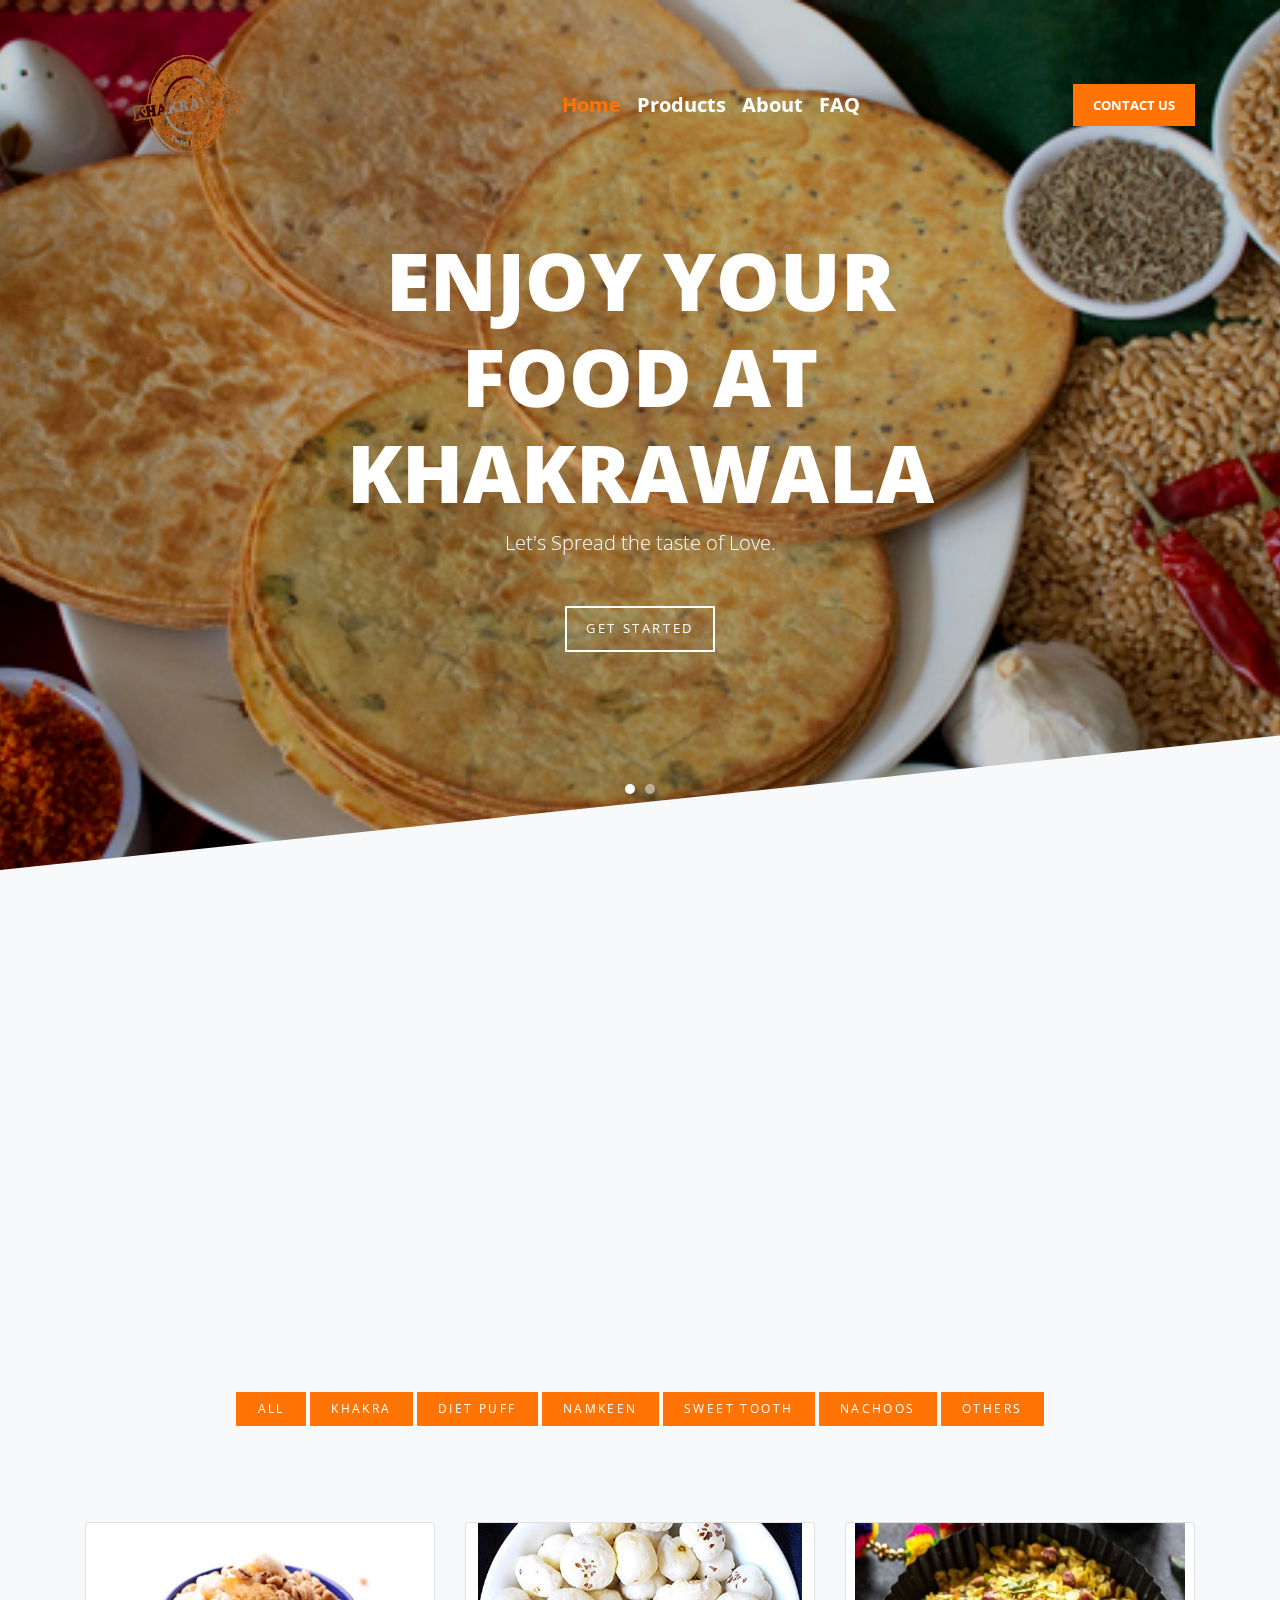
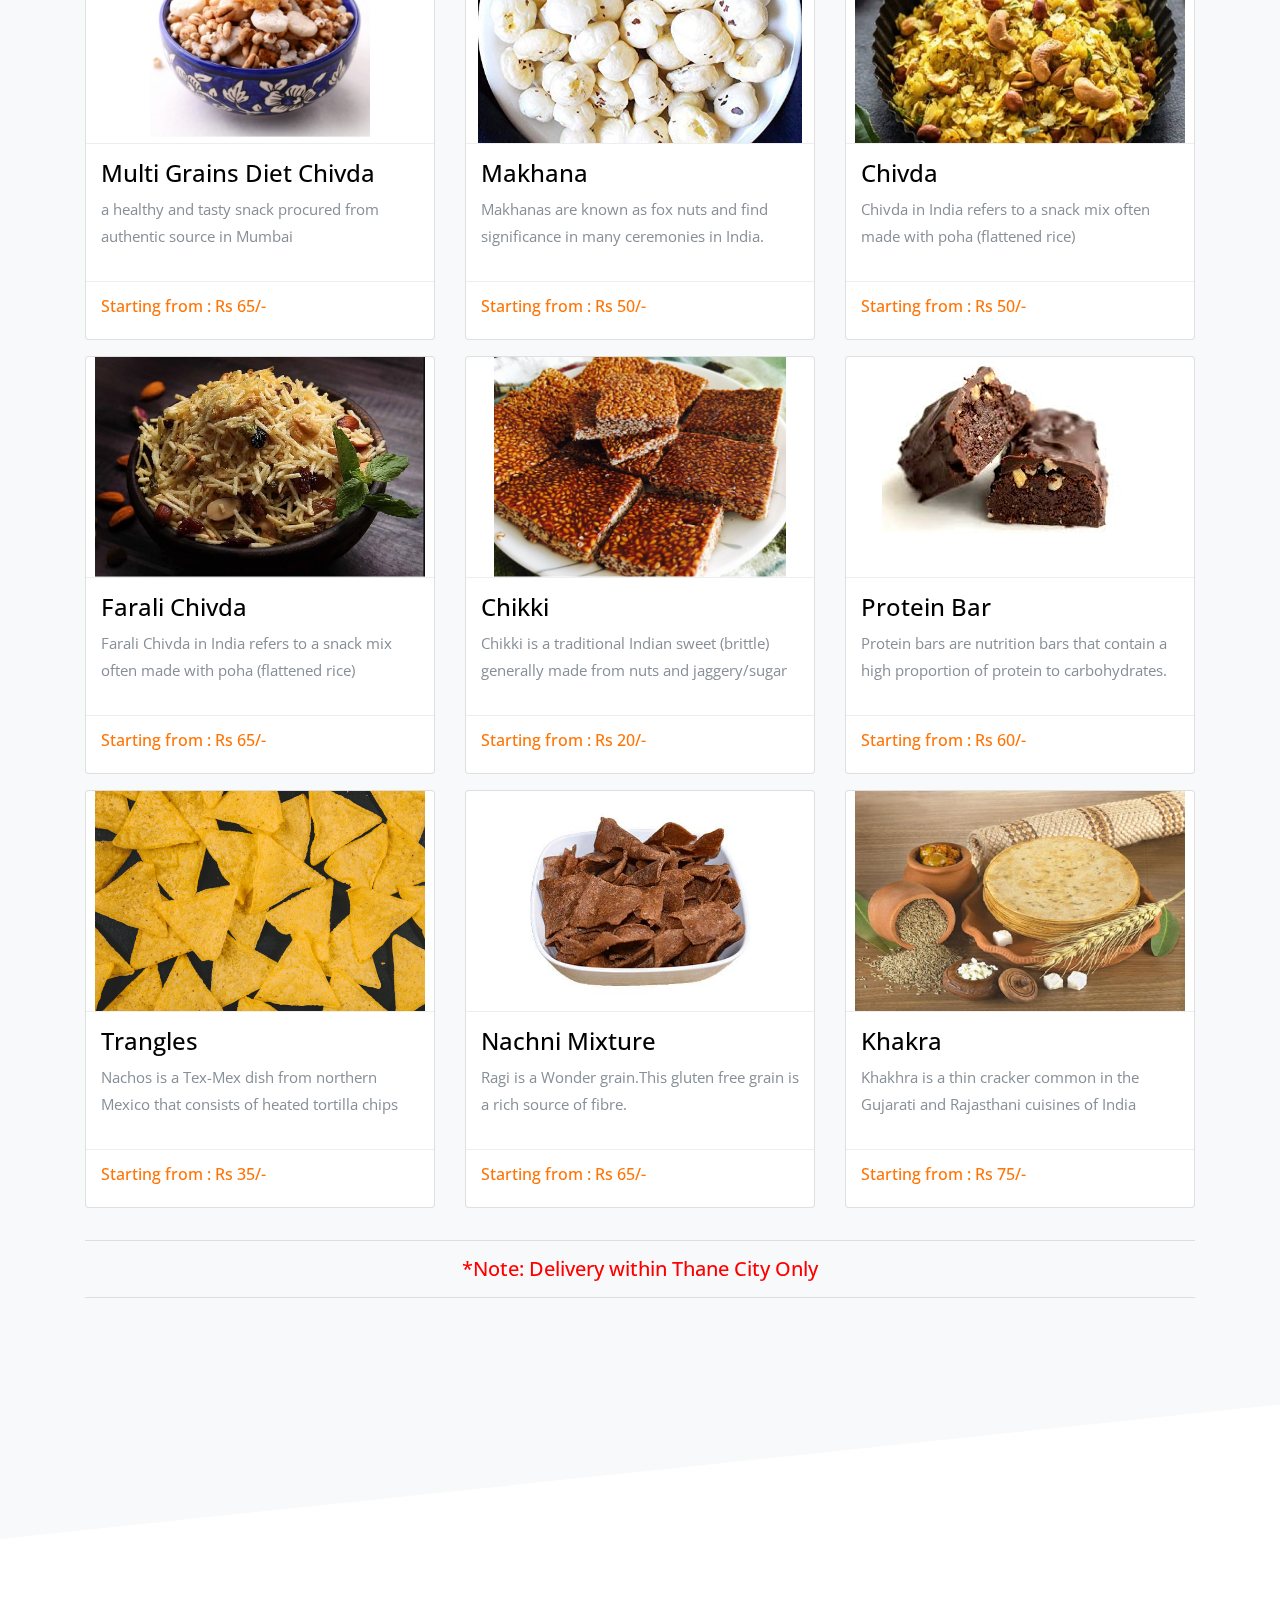
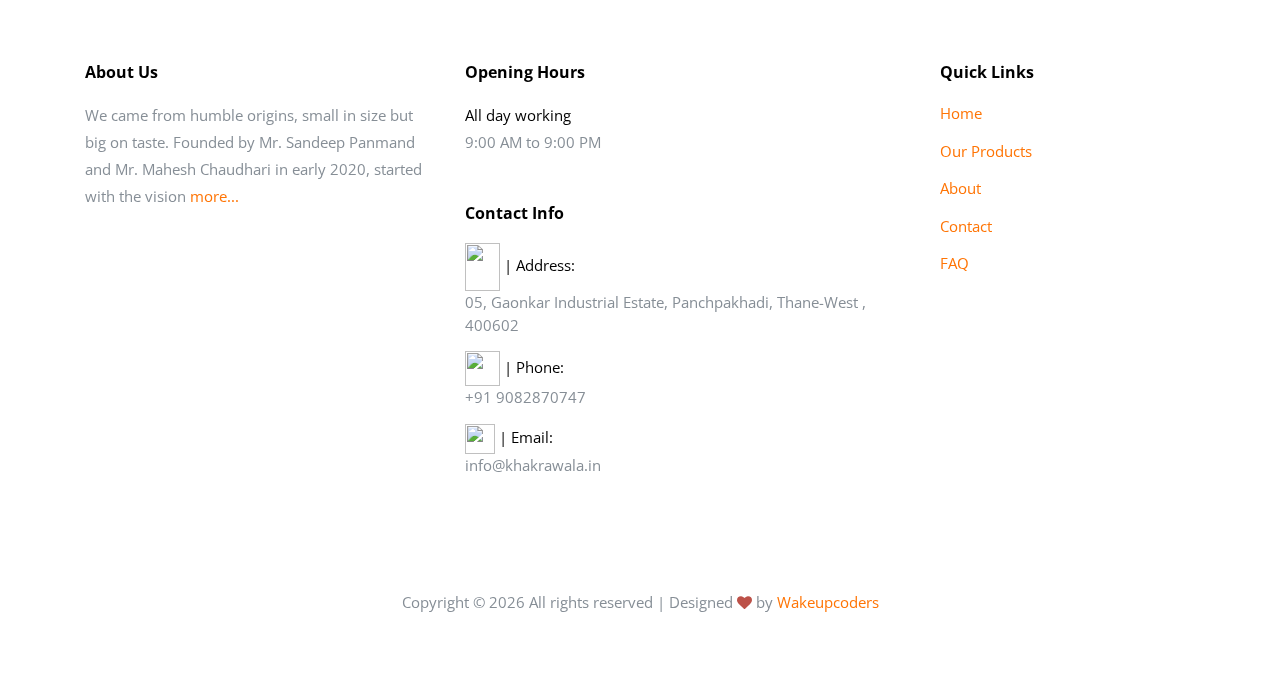
==== commit 23d1e167: "done" ====
--- a/index.html
+++ b/index.html
@@ -28,7 +28,7 @@
   <header role="banner">
     <nav class="navbar navbar-expand-md navbar-dark bg-dark">
       <div class="container">
-        <a class="navbar-brand" href="index.html">khakrawala</a>
+        <a class="navbar-brand" href="index.html"><img src="img/logo.png" height="140" width="200" /></a>
         <button class="navbar-toggler" type="button" data-toggle="collapse" data-target="#navbarsExample05" aria-controls="navbarsExample05" aria-expanded="false" aria-label="Toggle navigation">
           <span class="navbar-toggler-icon"></span>
         </button>
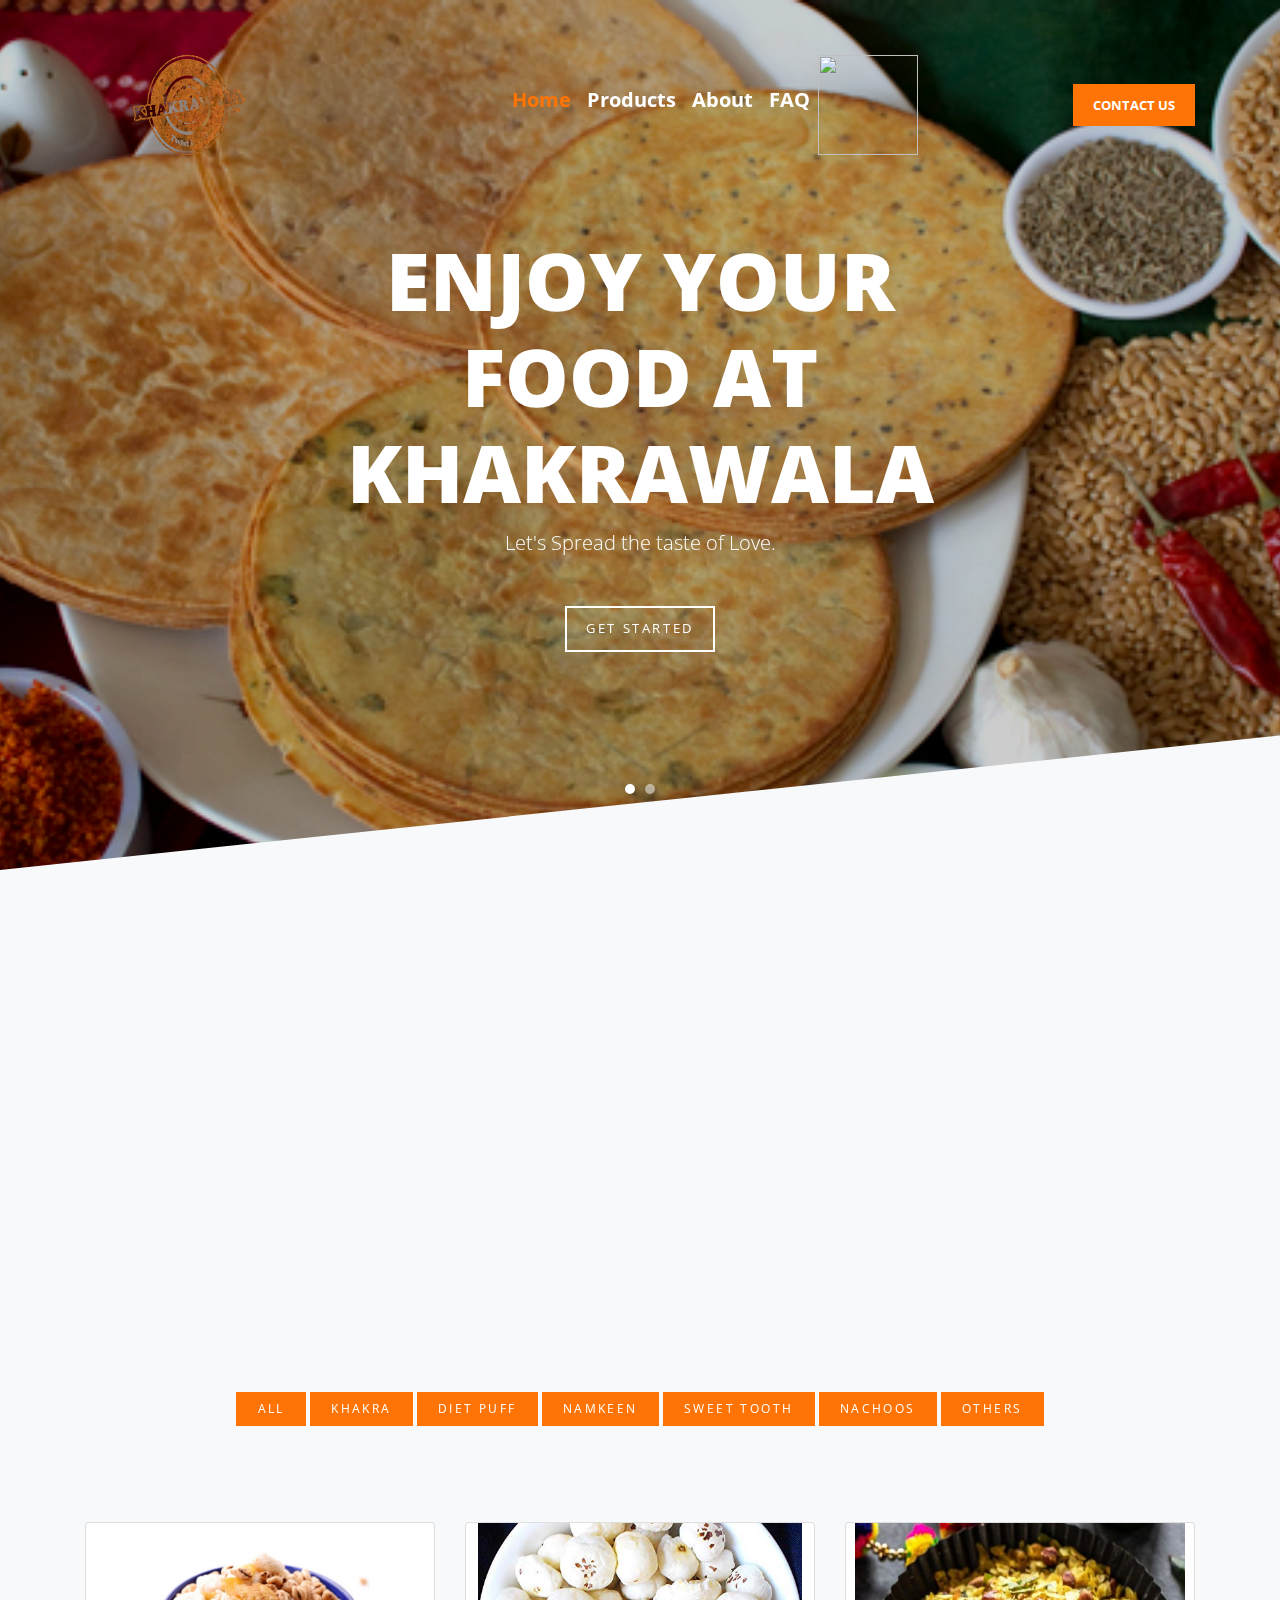
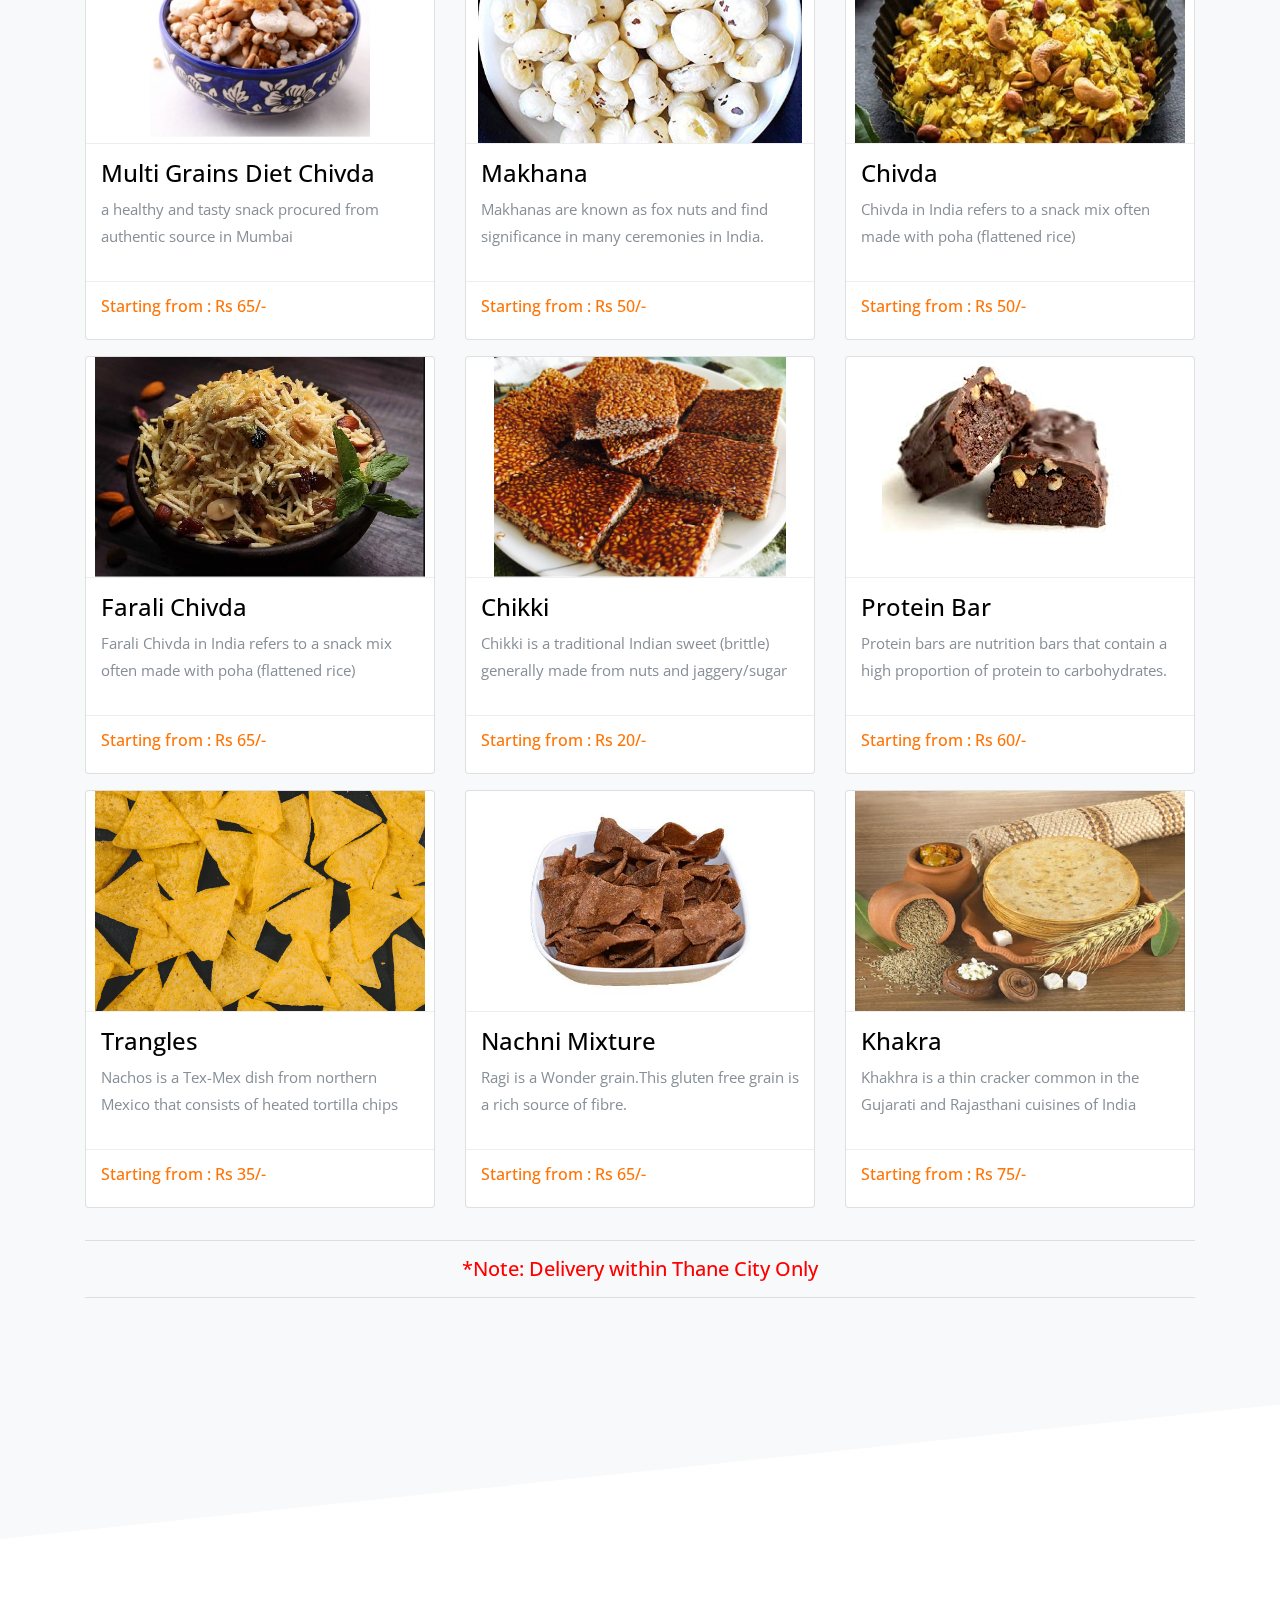
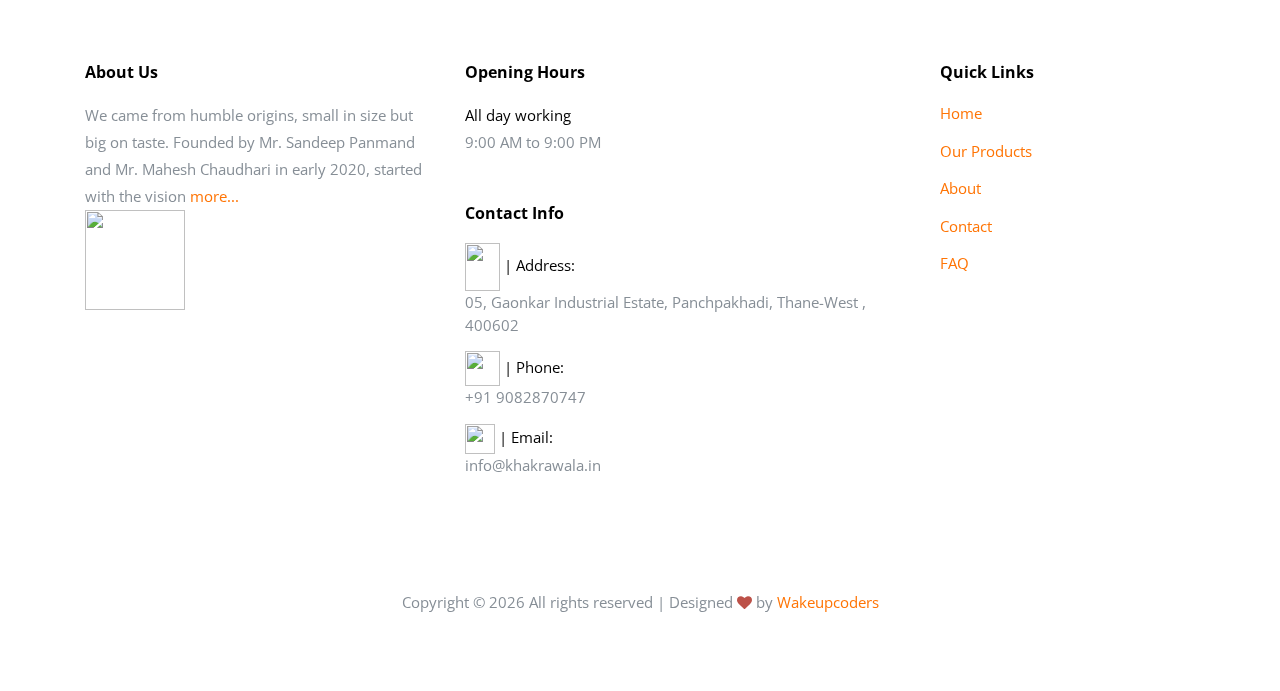
==== commit 1eda7b56: "delivery icons added" ====
--- a/index.html
+++ b/index.html
@@ -50,6 +50,9 @@
             <li class="nav-item">
                 <a class="nav-link" href="faq.html" style="font-size: 20px; font-weight: bolder;">FAQ</a>
               </li>
+              <li class="nav-item">
+              <img src="https://womensownpk.com/wp-content/uploads/2018/11/03-ChongMengDeliveryBackground-Motor-1.gif" height="100" width="100" />
+              </li>
          
           </ul>
 
@@ -482,6 +485,8 @@
             <p class="mb-5">We came from humble origins, small in size but big on taste. Founded by Mr. Sandeep Panmand and
               Mr. Mahesh Chaudhari in early 2020, started with the vision
               <a href="about.html">more...</a>
+              <br />
+              <img src="https://thumbs.gfycat.com/DisastrousLiveIrrawaddydolphin-max-1mb.gif" height="100" width="100" />
             </p>
             <ul class="list-unstyled footer-link d-flex footer-social">
               <!-- <li><a href="#" class="p-2"><span class="fa fa-twitter"></span></a></li>
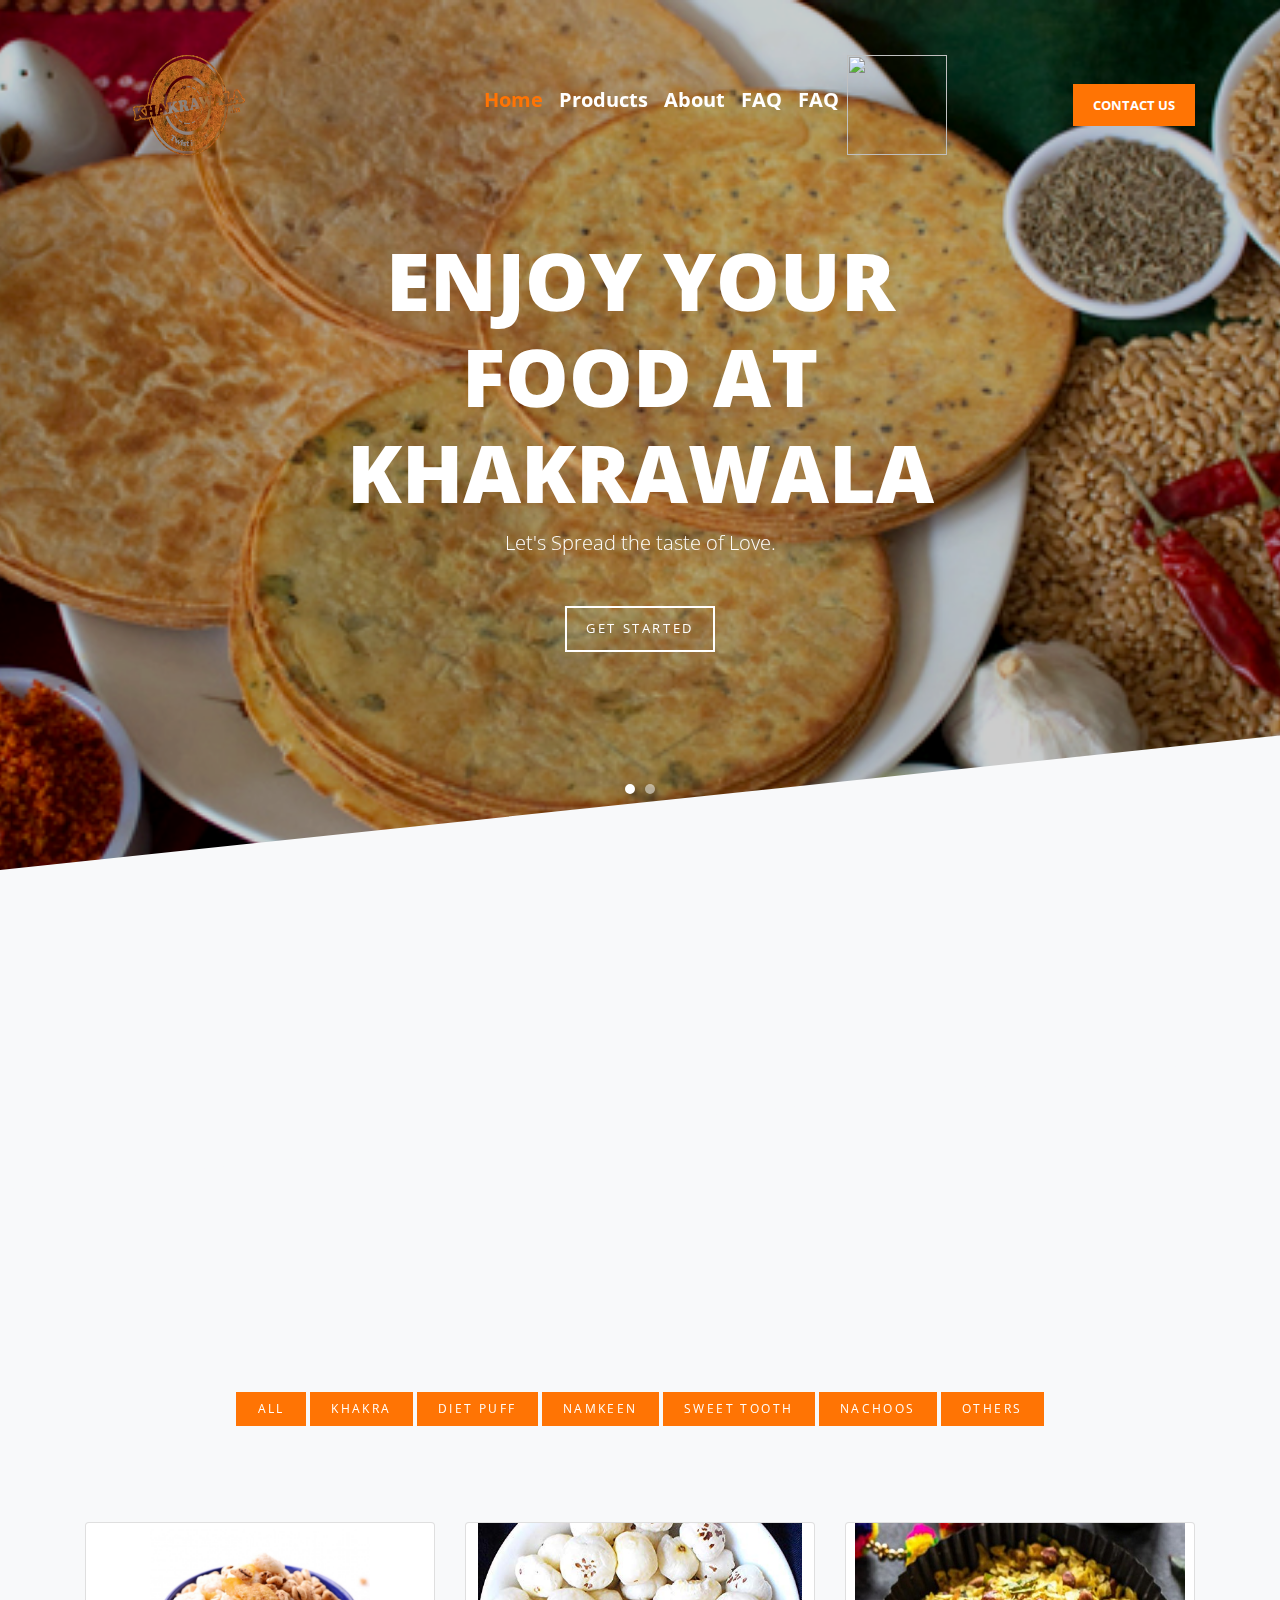
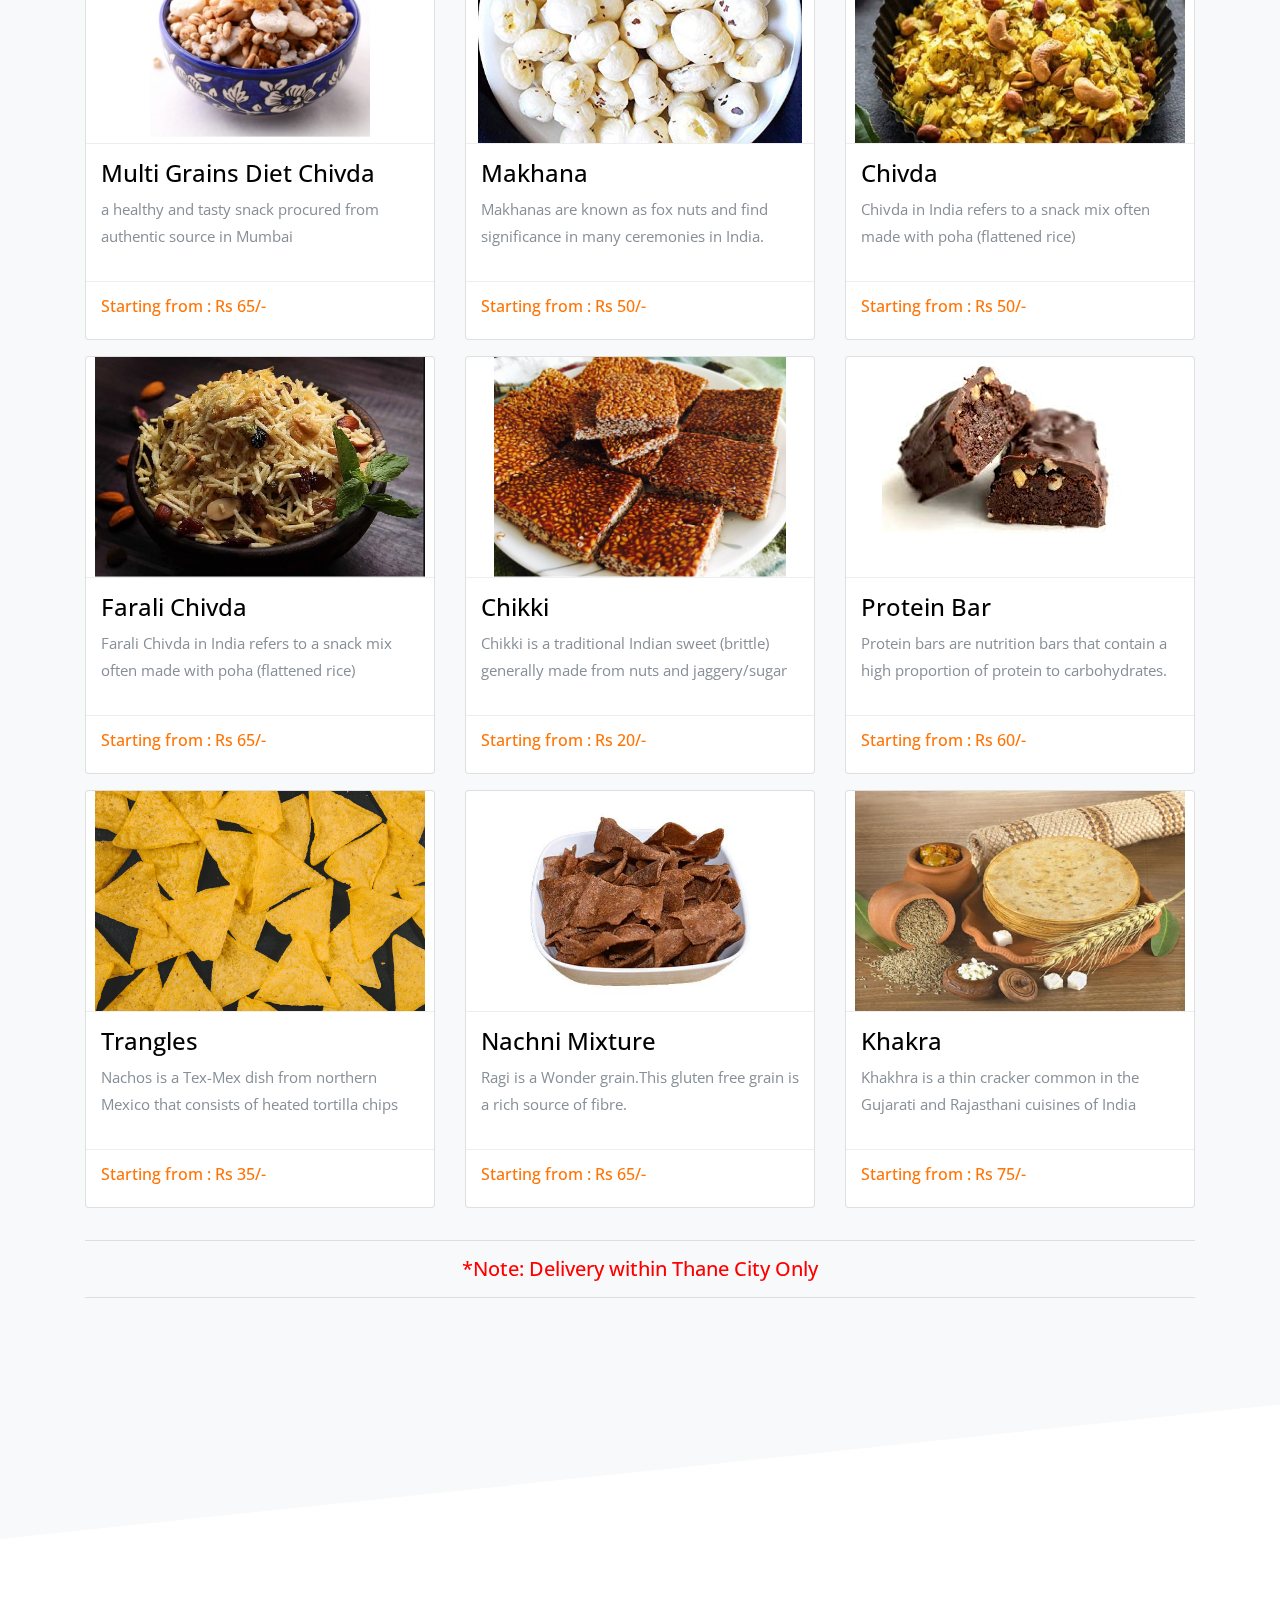
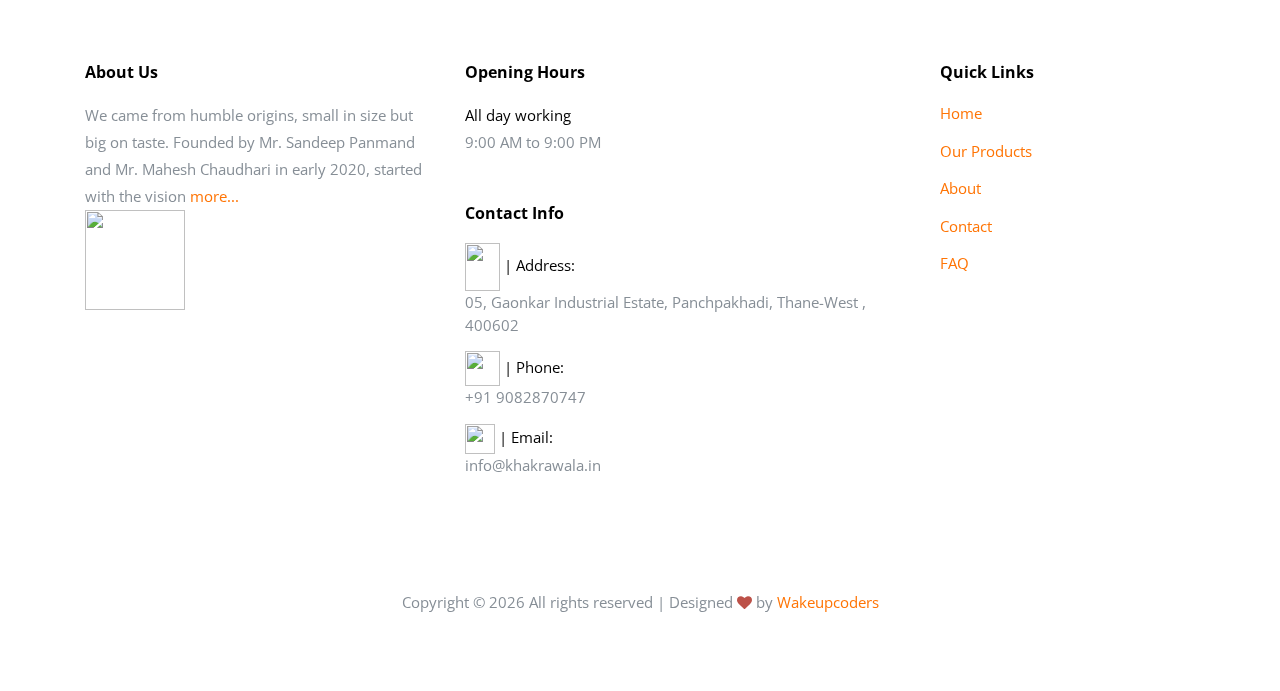
==== commit 05650056: "logo added" ====
--- a/index.html
+++ b/index.html
@@ -50,8 +50,12 @@
             <li class="nav-item">
                 <a class="nav-link" href="faq.html" style="font-size: 20px; font-weight: bolder;">FAQ</a>
               </li>
+
               <li class="nav-item">
-              <img src="https://womensownpk.com/wp-content/uploads/2018/11/03-ChongMengDeliveryBackground-Motor-1.gif" height="100" width="100" />
+                <a class="nav-link" href="faq.html" style="font-size: 20px; font-weight: bolder;">FAQ</a>
+              </li>
+              <li class="nav-item">
+              <a href="./recipes.html"><img src="https://womensownpk.com/wp-content/uploads/2018/11/03-ChongMengDeliveryBackground-Motor-1.gif" height="100" width="100" /></a>
               </li>
          
           </ul>
@@ -486,7 +490,7 @@
               Mr. Mahesh Chaudhari in early 2020, started with the vision
               <a href="about.html">more...</a>
               <br />
-              <img src="https://thumbs.gfycat.com/DisastrousLiveIrrawaddydolphin-max-1mb.gif" height="100" width="100" />
+              <a href="./recipes.html"> <img src="https://thumbs.gfycat.com/DisastrousLiveIrrawaddydolphin-max-1mb.gif" height="100" width="100" /></a>
             </p>
             <ul class="list-unstyled footer-link d-flex footer-social">
               <!-- <li><a href="#" class="p-2"><span class="fa fa-twitter"></span></a></li>
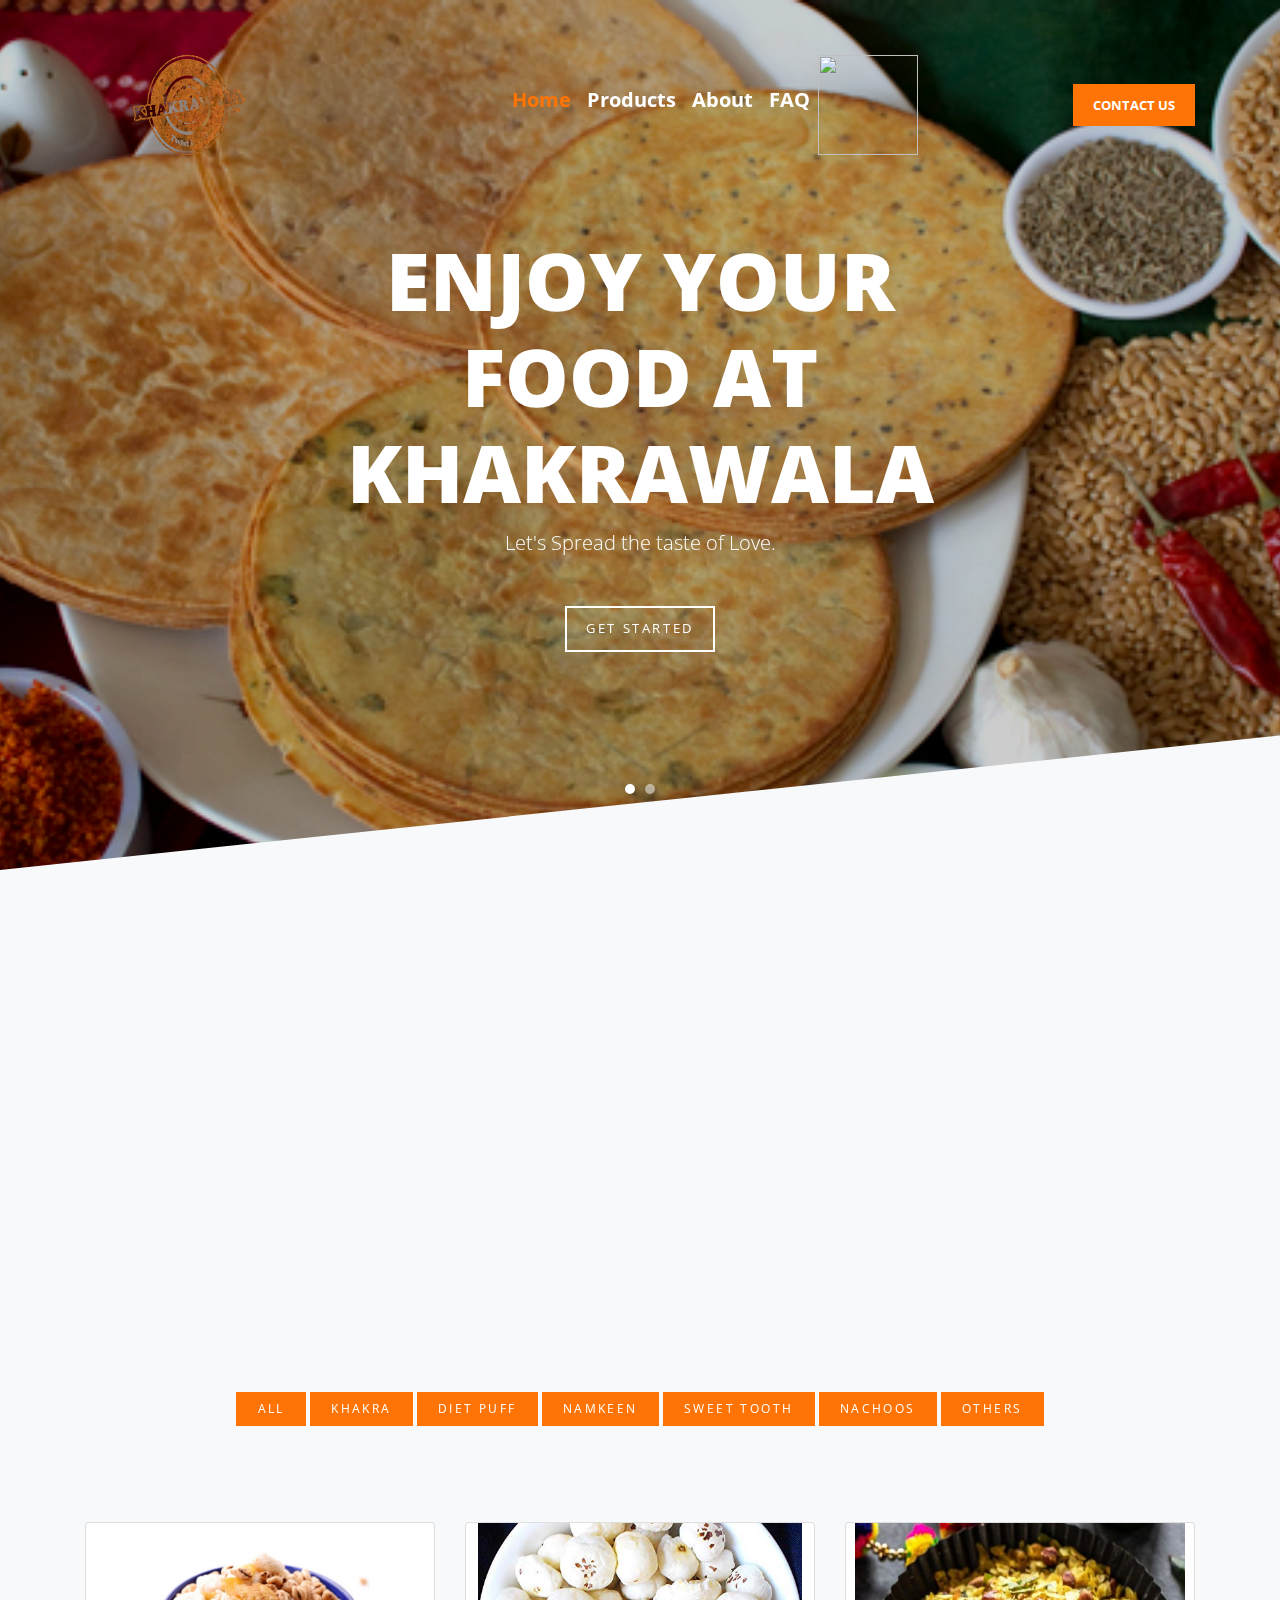
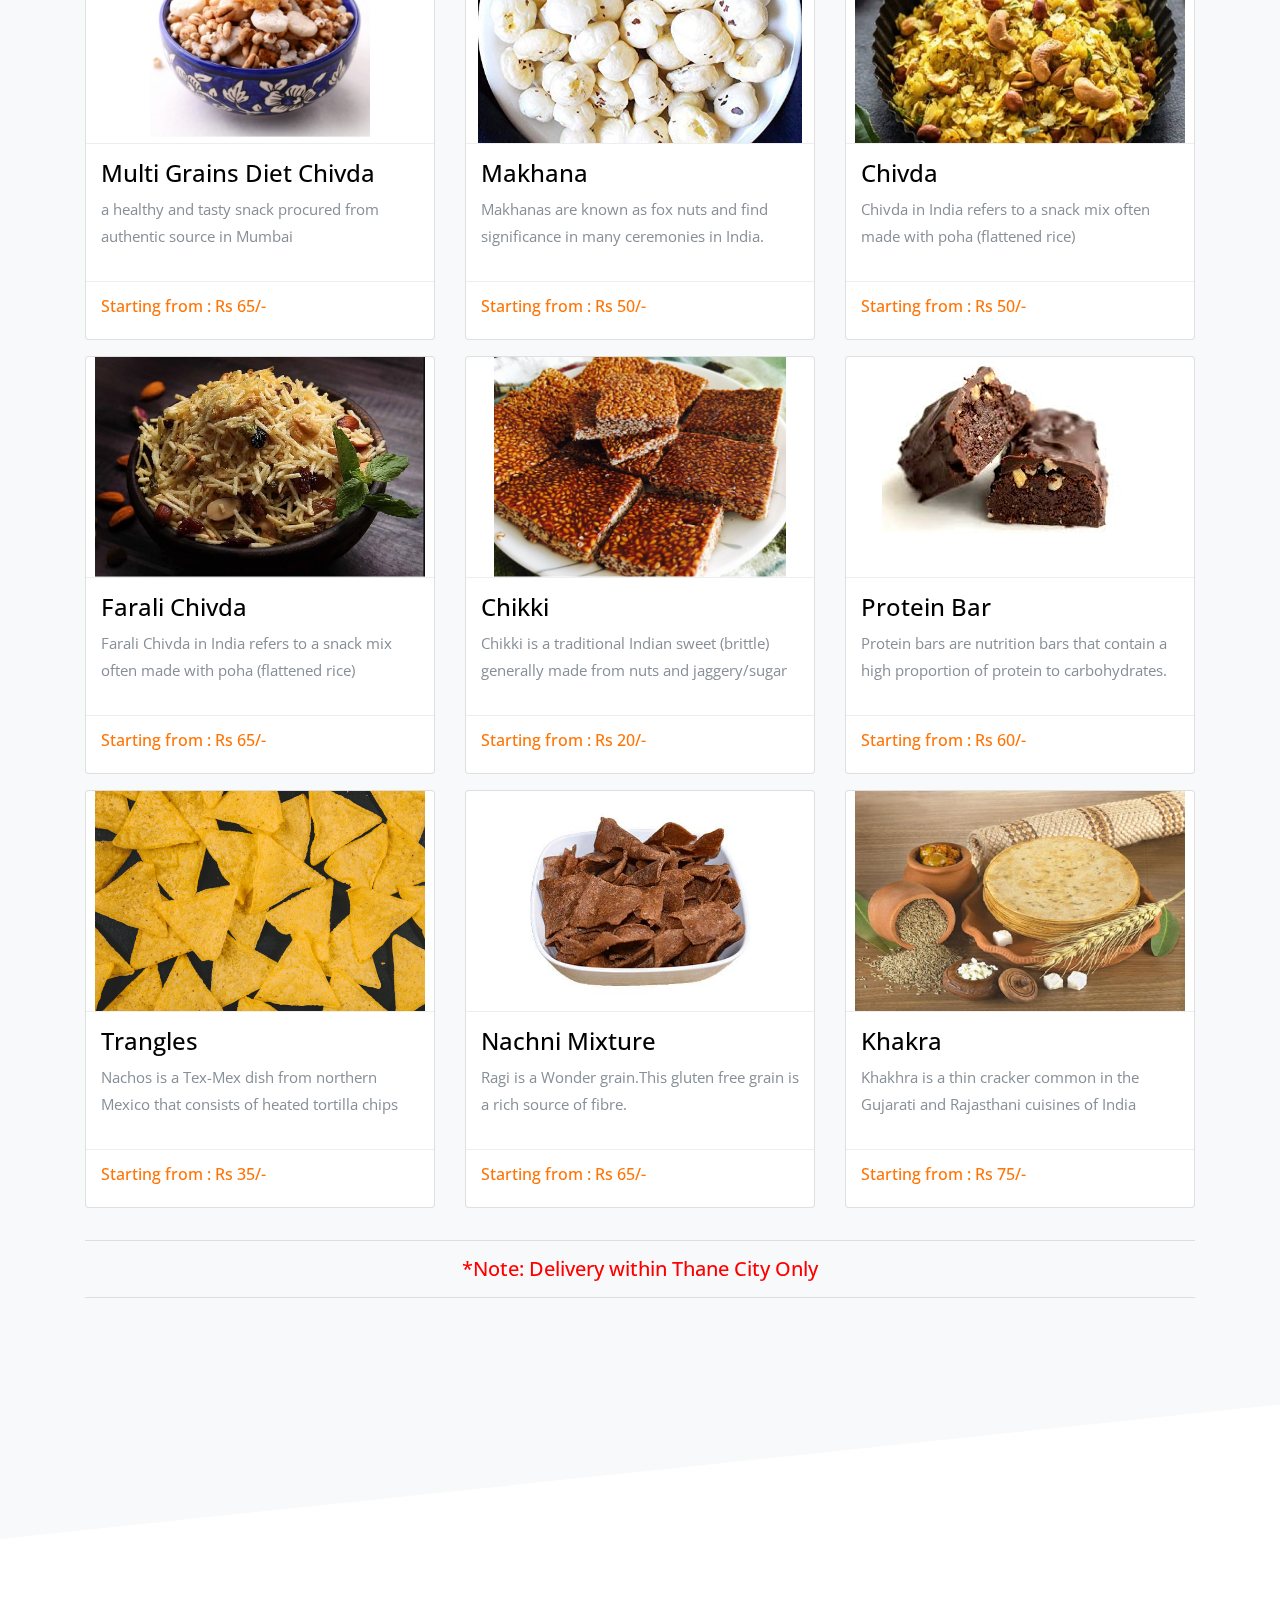
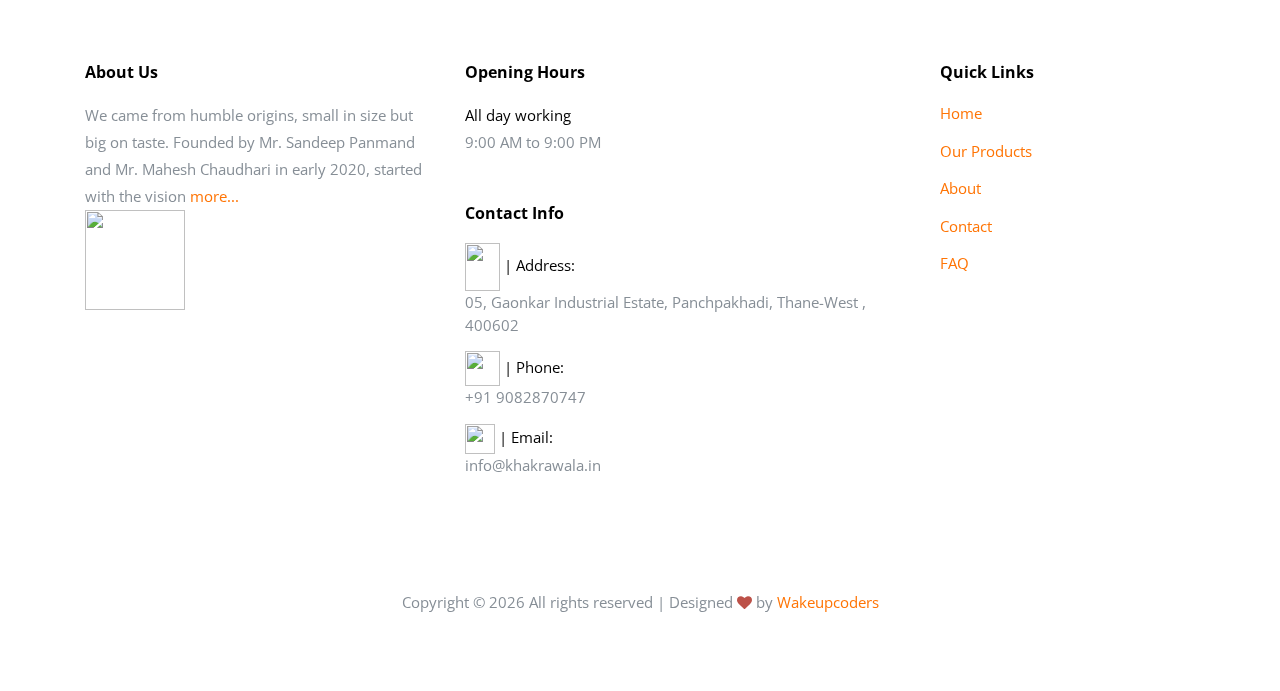
==== commit 1b0e8853: "done" ====
--- a/index.html
+++ b/index.html
@@ -51,9 +51,7 @@
                 <a class="nav-link" href="faq.html" style="font-size: 20px; font-weight: bolder;">FAQ</a>
               </li>
 
-              <li class="nav-item">
-                <a class="nav-link" href="faq.html" style="font-size: 20px; font-weight: bolder;">FAQ</a>
-              </li>
+             
               <li class="nav-item">
               <a href="./recipes.html"><img src="https://womensownpk.com/wp-content/uploads/2018/11/03-ChongMengDeliveryBackground-Motor-1.gif" height="100" width="100" /></a>
               </li>
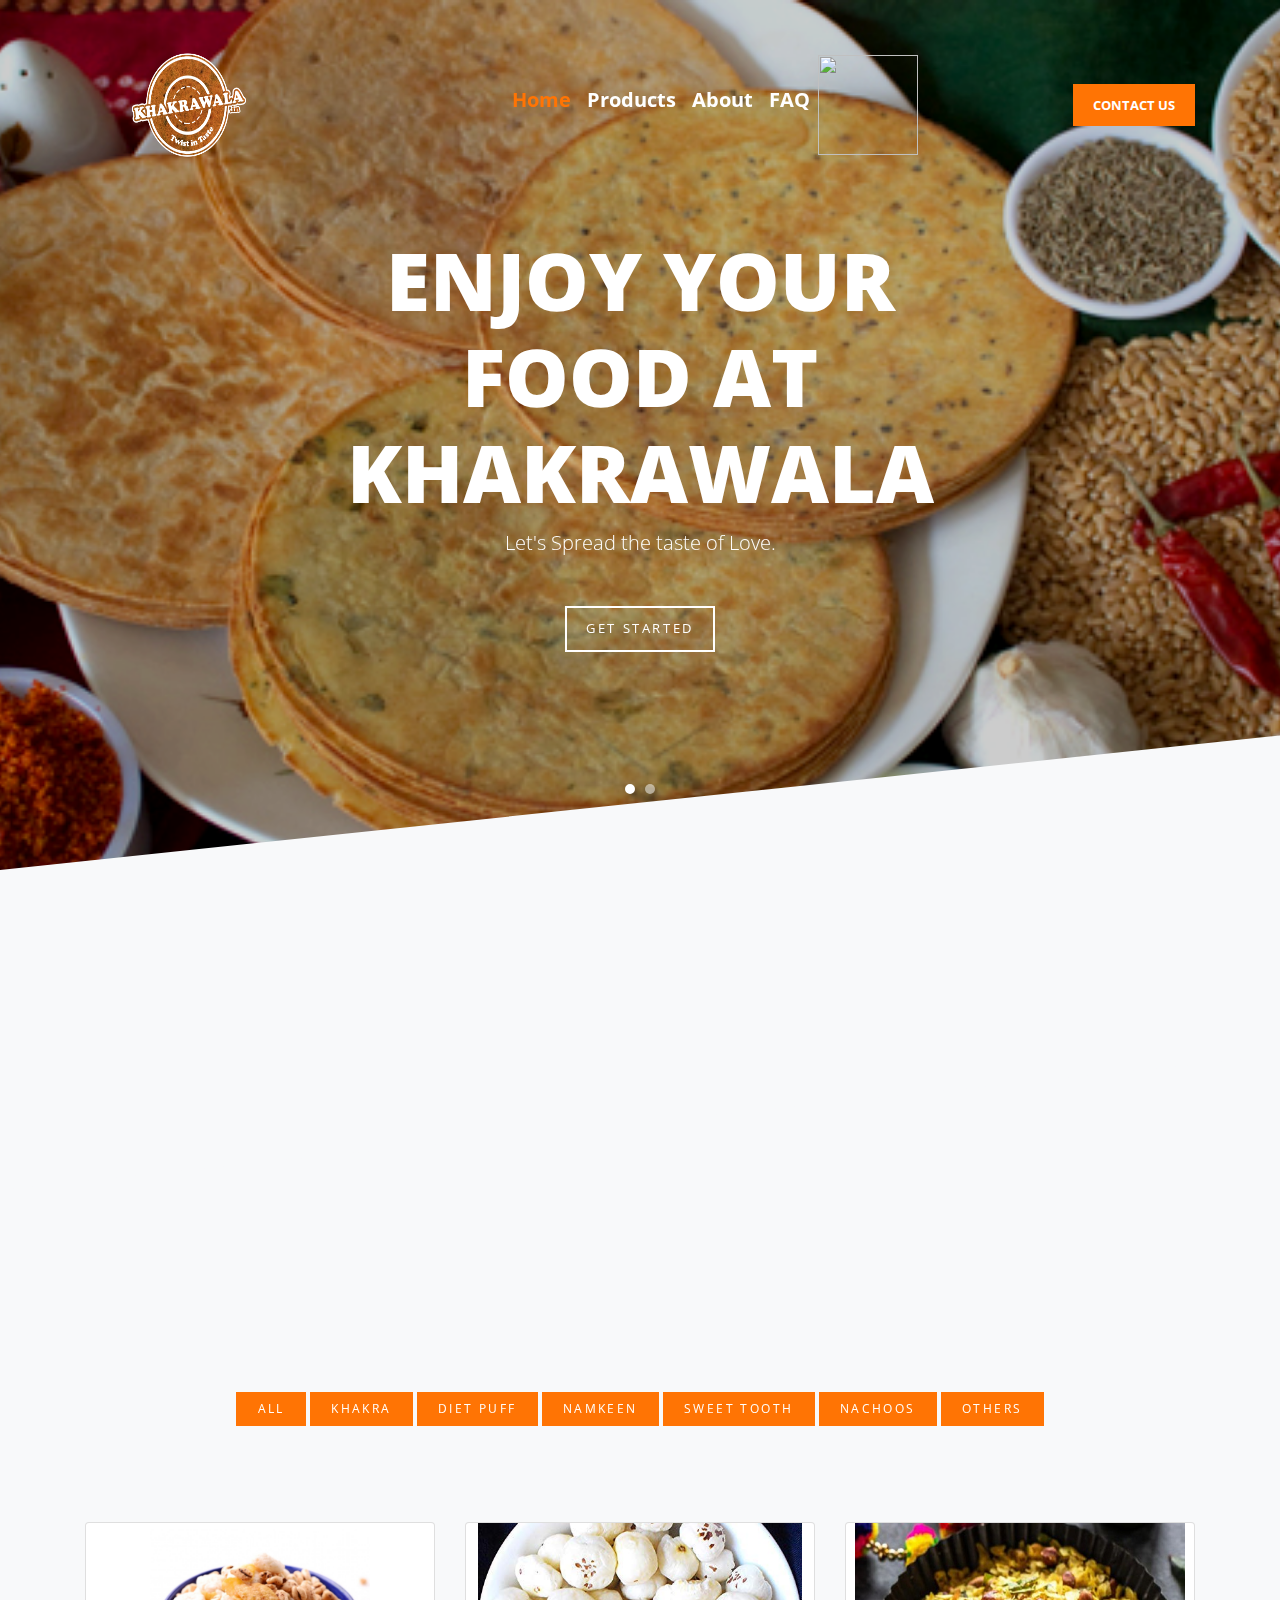
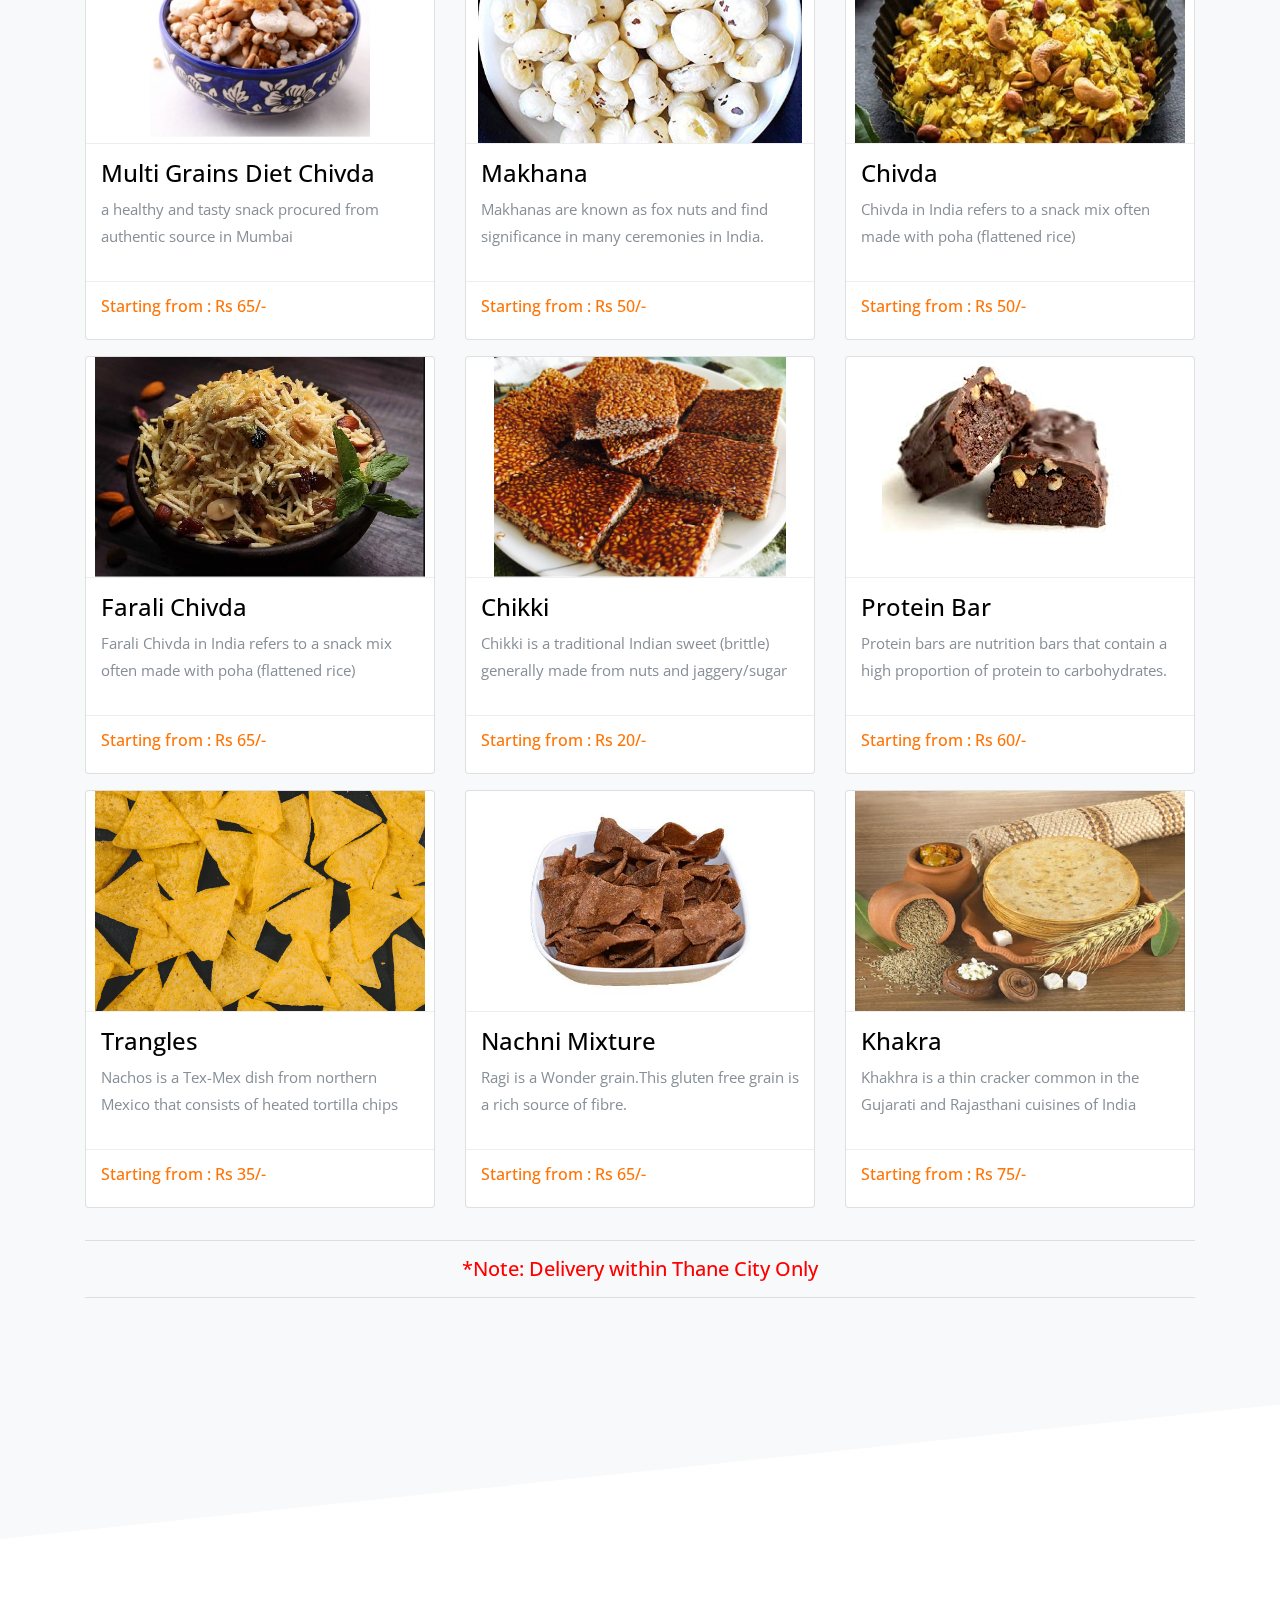
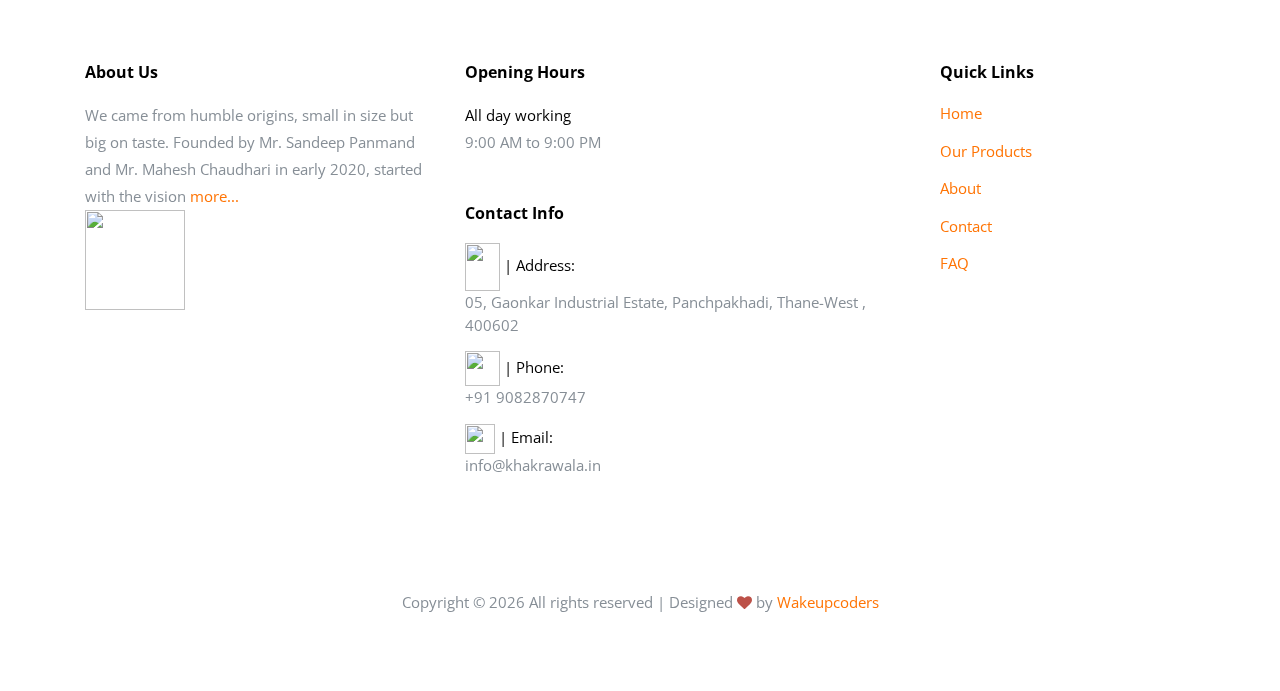
==== commit acfd490a: "url of wakeupcoders added" ====
--- a/index.html
+++ b/index.html
@@ -534,7 +534,7 @@
   
               Copyright &copy;
               <script>document.write(new Date().getFullYear());</script> All rights reserved | Designed <i
-                class="fa fa-heart text-danger" aria-hidden="true"></i> by <a href="#" target="_blank">Wakeupcoders</a>
+                class="fa fa-heart text-danger" aria-hidden="true"></i> by <a href="http://www.wakeupcoders.com/" target="_blank">Wakeupcoders</a>
   
             </p>
           </div>
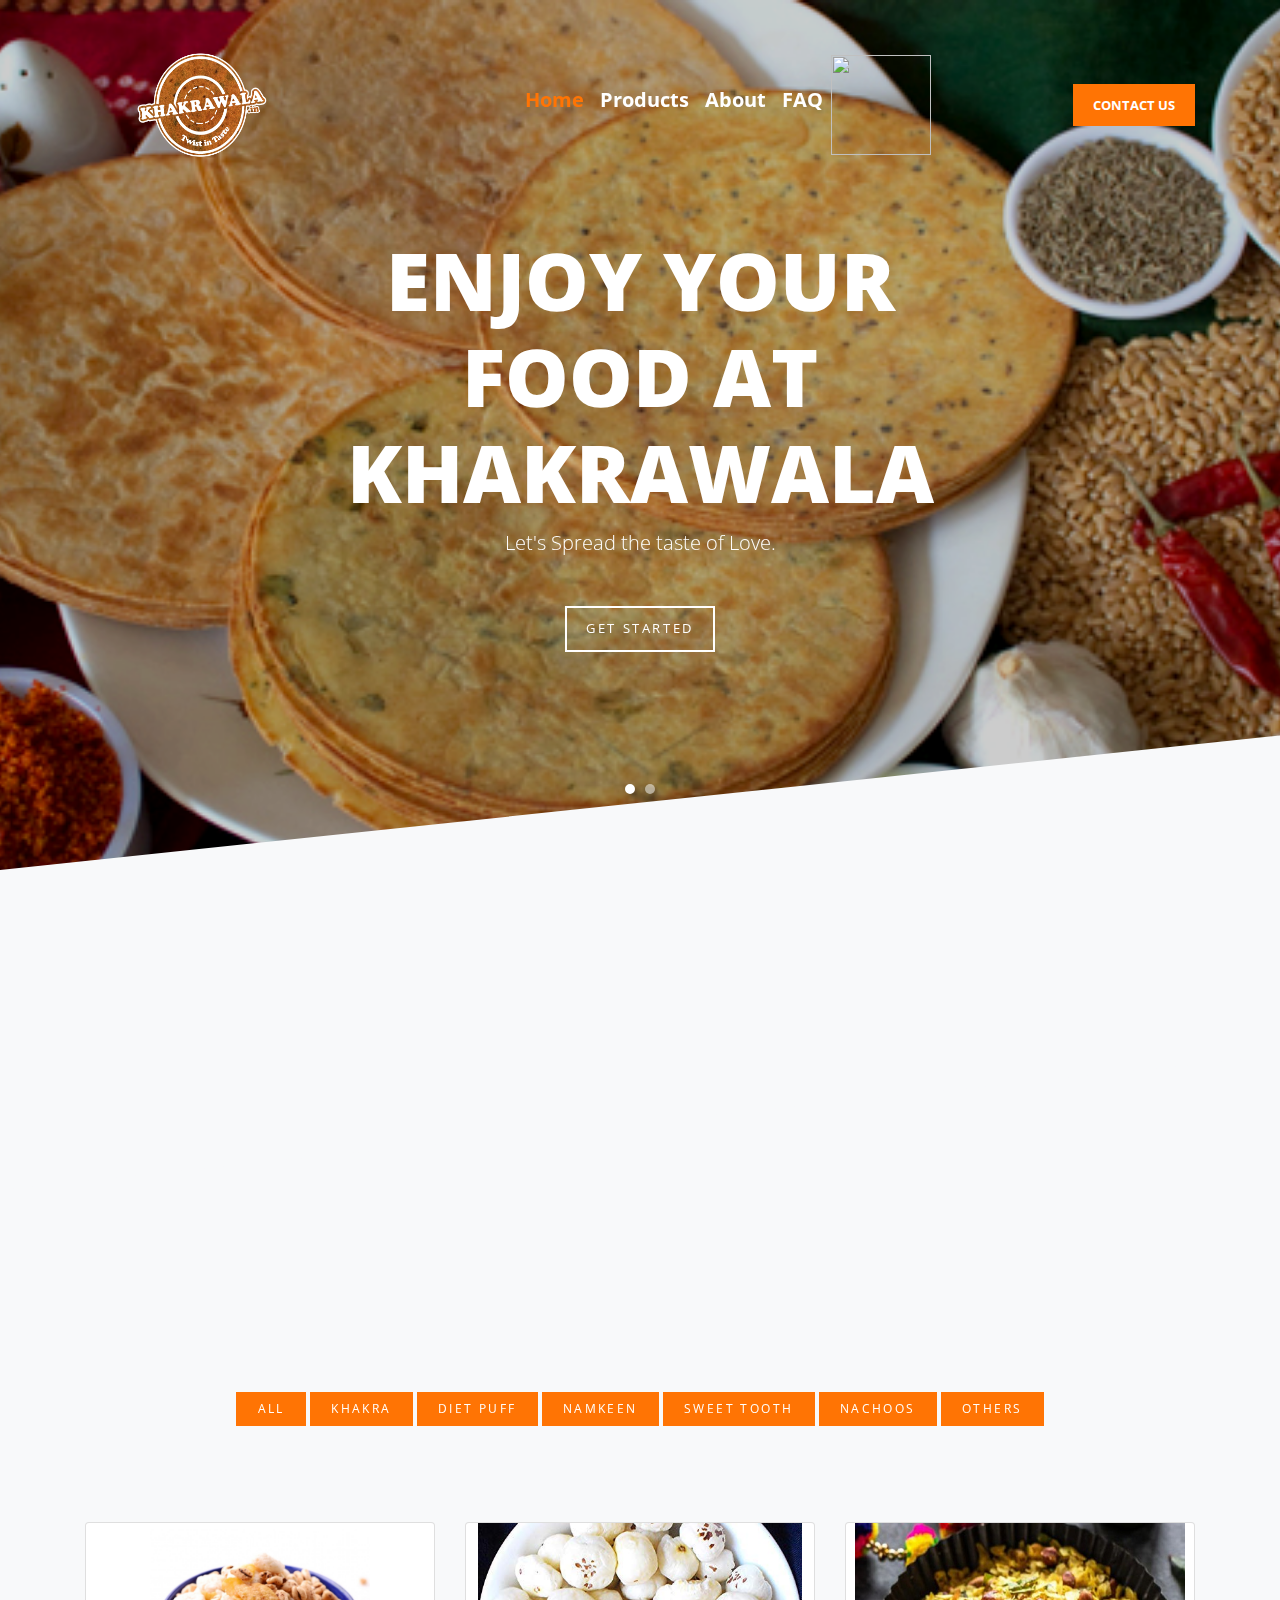
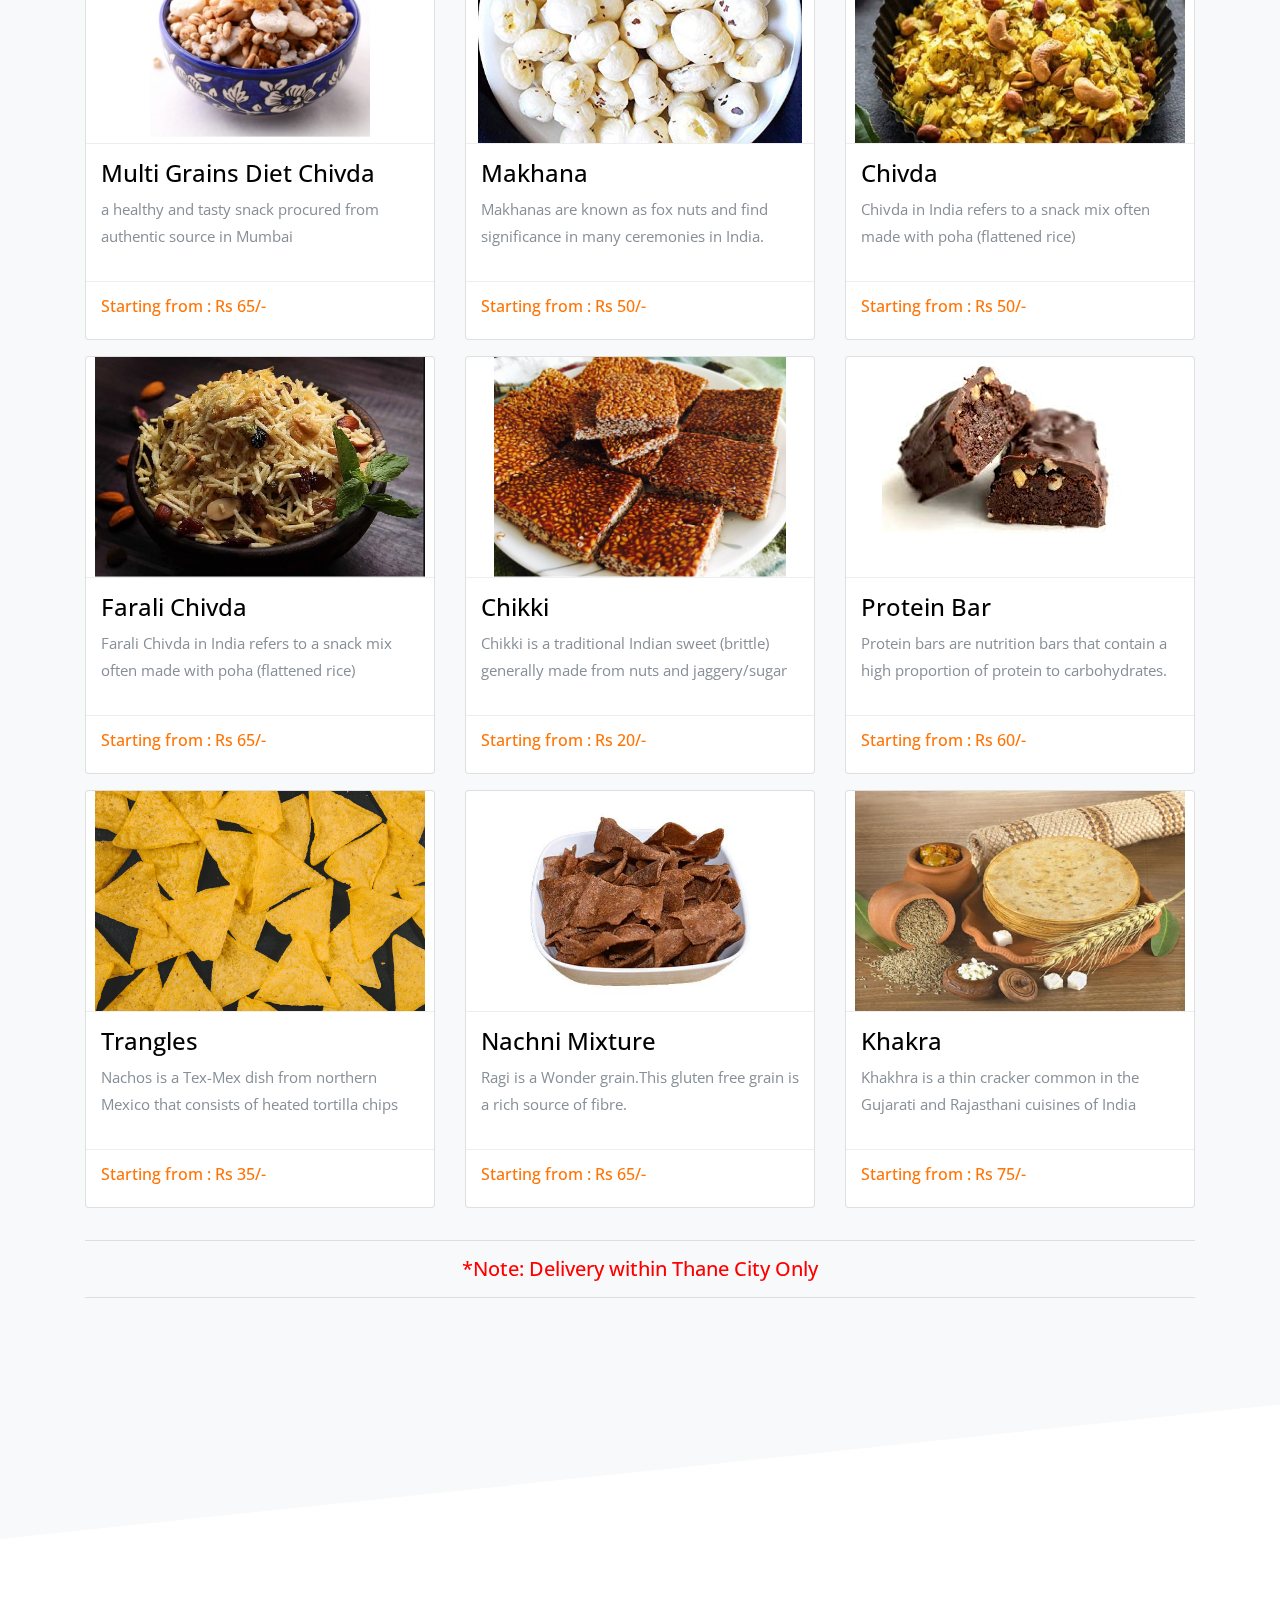
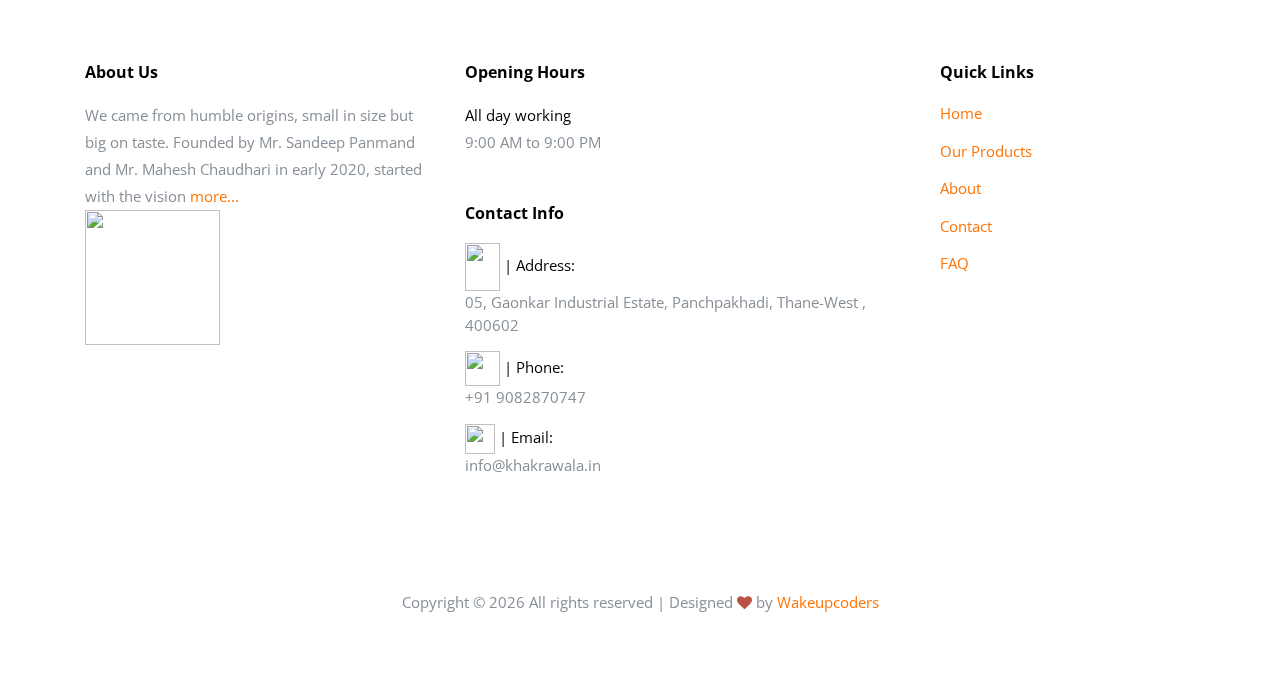
==== commit 6d0fce14: "done" ====
--- a/index.html
+++ b/index.html
@@ -28,7 +28,7 @@
   <header role="banner">
     <nav class="navbar navbar-expand-md navbar-dark bg-dark">
       <div class="container">
-        <a class="navbar-brand" href="index.html"><img src="img/logo.png" height="140" width="200" /></a>
+        <a class="navbar-brand" href="index.html"><img src="img/logo.png" height="140" width="225" /></a>
         <button class="navbar-toggler" type="button" data-toggle="collapse" data-target="#navbarsExample05" aria-controls="navbarsExample05" aria-expanded="false" aria-label="Toggle navigation">
           <span class="navbar-toggler-icon"></span>
         </button>
@@ -53,7 +53,7 @@
 
              
               <li class="nav-item">
-              <a href="./recipes.html"><img src="https://womensownpk.com/wp-content/uploads/2018/11/03-ChongMengDeliveryBackground-Motor-1.gif" height="100" width="100" /></a>
+                <a href="./recipes.html"><img src="https://www.pngkey.com/png/full/428-4282931_uber-for-food-delivery-food-delivery.png" height="100" width="100" /></a>  
               </li>
          
           </ul>
@@ -488,7 +488,7 @@
               Mr. Mahesh Chaudhari in early 2020, started with the vision
               <a href="about.html">more...</a>
               <br />
-              <a href="./recipes.html"> <img src="https://thumbs.gfycat.com/DisastrousLiveIrrawaddydolphin-max-1mb.gif" height="100" width="100" /></a>
+              <a href="./recipes.html"> <img src="https://i.dlpng.com/static/png/6492606_preview.png" height="135" width="135" /></a>
             </p>
             <ul class="list-unstyled footer-link d-flex footer-social">
               <!-- <li><a href="#" class="p-2"><span class="fa fa-twitter"></span></a></li>
